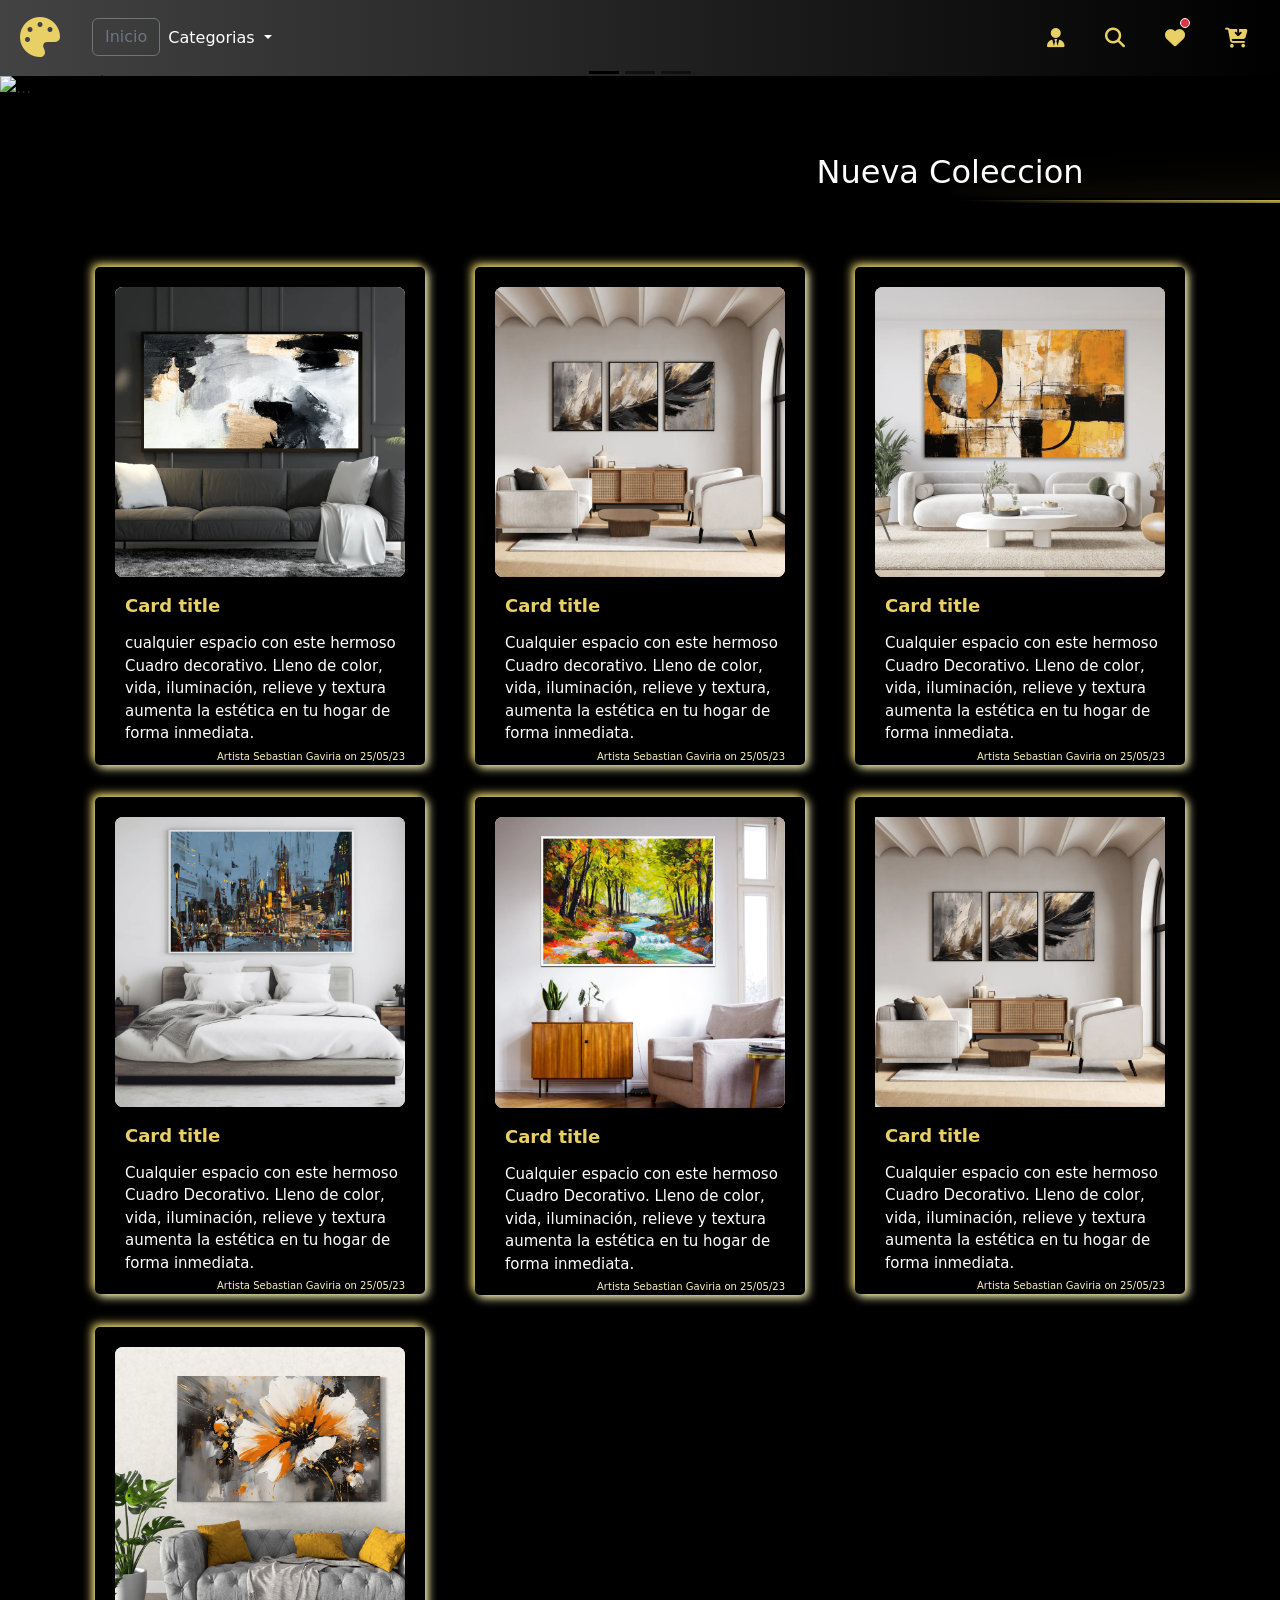
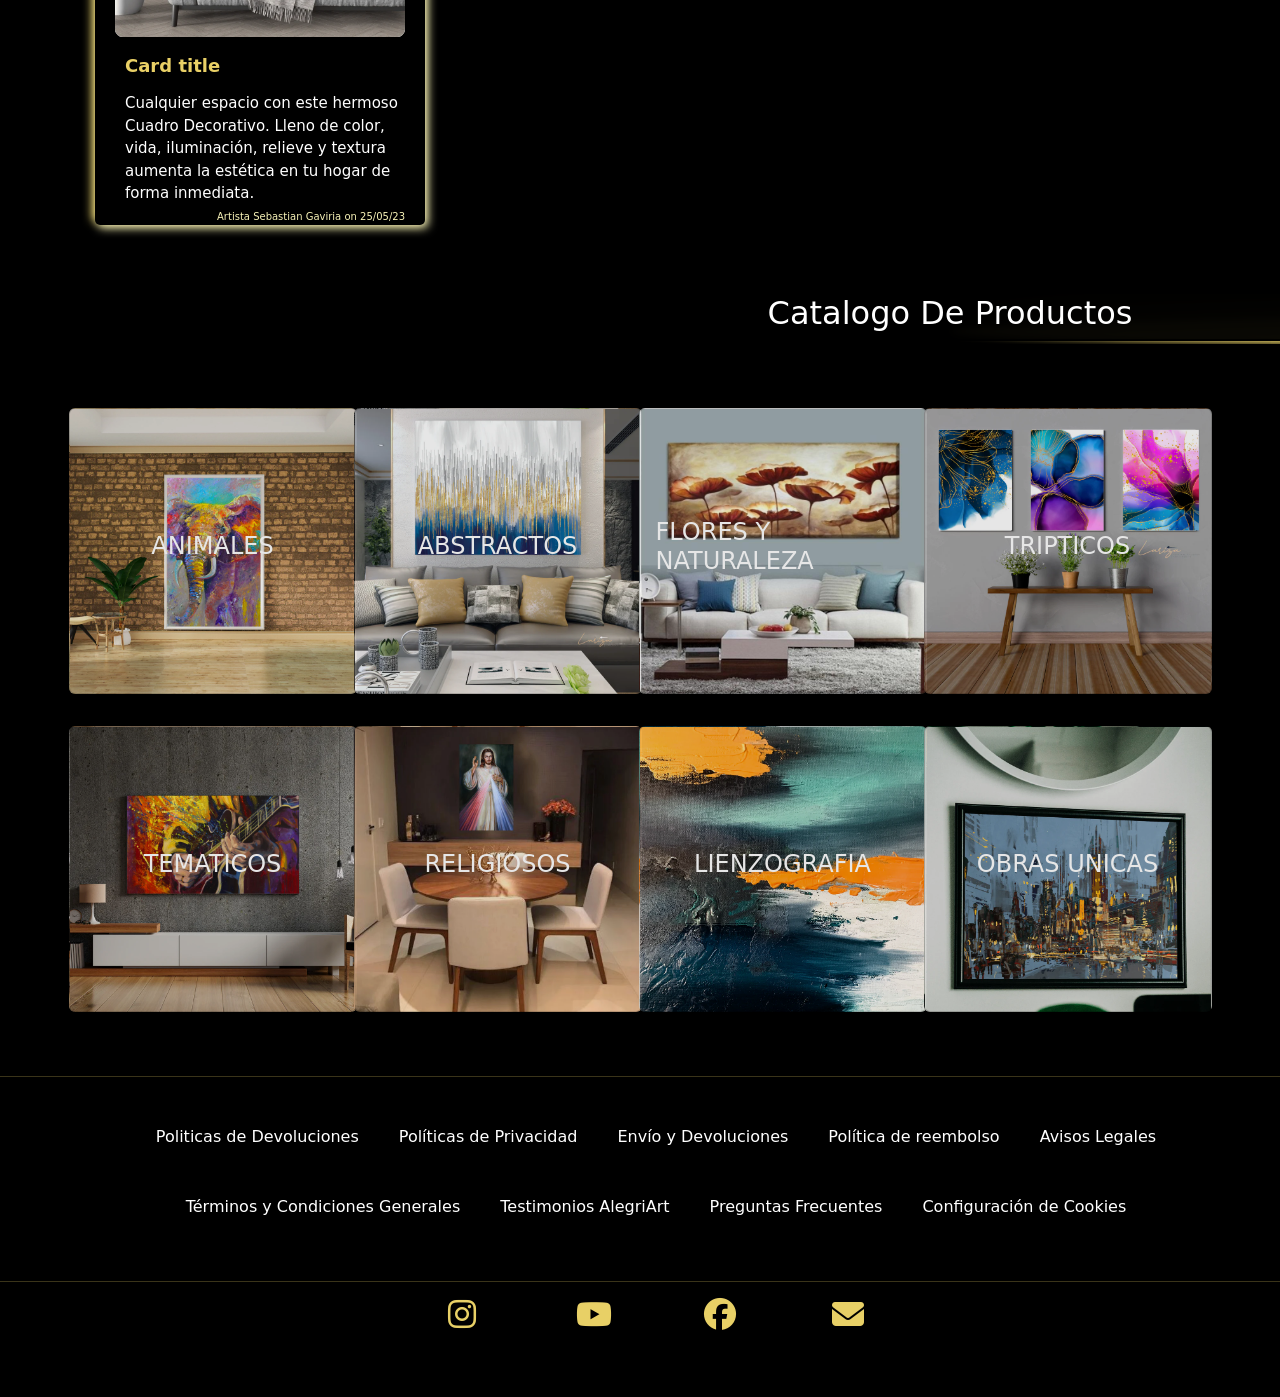
==== HTML/alegriArt.html @ b94102a3 "fix 2" ====
<!doctype html>
<html lang="en">

<head>
  <meta charset="utf-8">
  <meta name="viewport" content="width=device-width, initial-scale=1">
  <title>AlegriArt.com</title>
  <link rel="stylesheet" href="https://cdnjs.cloudflare.com/ajax/libs/font-awesome/6.4.2/css/all.min.css"
    integrity="sha512-z3gLpd7yknf1YoNbCzqRKc4qyor8gaKU1qmn+CShxbuBusANI9QpRohGBreCFkKxLhei6S9CQXFEbbKuqLg0DA=="
    crossorigin="anonymous" referrerpolicy="no-referrer" />
  <link href="https://cdn.jsdelivr.net/npm/bootstrap@5.3.2/dist/css/bootstrap.min.css" rel="stylesheet"
    integrity="sha384-T3c6CoIi6uLrA9TneNEoa7RxnatzjcDSCmG1MXxSR1GAsXEV/Dwwykc2MPK8M2HN" crossorigin="anonymous">
  <link rel="stylesheet" href="/CSS/stilo.css">

</head>

<body class="bg-black">
  <nav class="navbar navbar-expand-lg bg-color-nav">
    <div>
      <button class=" icon-style paleta align-i">
        <i class="fa-solid fa-palette"></i>
      </button>
    </div>
    <div class="container-fluid">
      <button class="navbar-toggler" type="button" data-bs-toggle="collapse" data-bs-target="#navbarSupportedContent"
        aria-controls="navbarSupportedContent" aria-expanded="false" aria-label="Toggle navigation">
        <span class="navbar-toggler-icon"></span>
      </button>
      <div class="collapse navbar-collapse" id="navbarSupportedContent">
        <ul class="navbar-nav me-auto mb-2 mb-lg-0">
          <li class="nav-item">
            <a href="#"><button type="button" class="btn btn-outline-secondary">Inicio</button></a>
          </li>
          <li class="nav-item dropdown">
            <a class="nav-link dropdown-toggle text-white btn btn-outline-secondary" href="#" role="button"
              data-bs-toggle="dropdown" aria-expanded="false">
              Categorias
            </a>
            <ul class="dropdown-menu bg-black">
              <li><a class="dropdown-item ddcolor btn btn-outline-secondary" href="#">Animales</a>
              </li>
              <li><a class="dropdown-item ddcolor btn btn-outline-secondary" href="#">Abstractos</a></li>
              <li><a class="dropdown-item ddcolor btn btn-outline-secondary" href="#">Flores y
                  Naturaleza</a></li>
              <li><a class="dropdown-item ddcolor btn btn-outline-secondary" href="#">Arte Religioso</a>
              </li>
              <li><a class="dropdown-item ddcolor btn btn-outline-secondary" href="#">Lienzografias</a>
              </li>
              <li><a class="dropdown-item ddcolor btn btn-outline-secondary" href="#">Obras Únicas</a>
              </li>
              <li>
                <hr class="dropdown-divider">
              </li>
              <li><a class="dropdown-item ddcolor" href="#">Retoques Artísticos</a></li>
            </ul>
          </li>
          <li class="nav-item d-none" id="cajaBuscador">
            <div class="input-group mb-3">
              <span class="input-group-text" id="basic-addon1">@</span>
              <input type="text" class="form-control" placeholder="Username" aria-label="Username"
                aria-describedby="basic-addon1" style="width: 700px;">
            </div>
          </li>
        </ul>

        <!--Iconos-->
        <div class="d-flex">

          <div>
            <button class="icon-style">
              <i class="fa-solid fa-user-tie"></i> <!--user-->
            </button>
          </div>
          <div>
            <button class="icon-style" type="button" id="btnLupa" data-vista="no">
              <i class="fa-solid fa-magnifying-glass"></i></i> <!--lupa-->
            </button>
          </div>
          <div>
            <button class="icon-style position-relative">
              <i class="fa-solid fa-heart"></i></i> <!--favoritos-->
              <span
                class="position-absolute top-40 start-90 translate-middle p-1 bg-danger border border-light rounded-circle">
                <span class="visually-hidden">New alerts</span>
              </span>
            </button>
          </div>
          <div>
            <button class="icon-style">
              <i class="fa-solid fa-cart-arrow-down"></i> <!--carrito de compras-->
            </button>
          </div>
        </div>

      </div>
  </nav>

  <main id="bodyDiv">

    <!-- ----------------------------------------------------------------------Slider--------------------------------------------------------------------- -->
    <div id="carouselExampleDark" class="carousel carousel-dark slide">
      <div class="carousel-indicators">
        <button type="button" data-bs-target="#carouselExampleDark" data-bs-slide-to="0" class="active"
          aria-current="true" aria-label="Slide 1"></button>
        <button type="button" data-bs-target="#carouselExampleDark" data-bs-slide-to="1" aria-label="Slide 2"></button>
        <button type="button" data-bs-target="#carouselExampleDark" data-bs-slide-to="2" aria-label="Slide 3"></button>
      </div>
      <div class="carousel-inner">
        <div class="carousel-item active" data-bs-interval="10000">
          <img
            src="https://www.singulart.com/images-sh/[base64]?signature=dc84cdaa2f43f9bc938a29d7c6d1521f1624e6a3cf82d233571a914505bac35e"
            class="d-block w-100 " alt="...">
          <div class="carousel-caption d-none d-md-block">
            <h1>AlegriArt</h1>
            <p>Colores que despirtan recuerdo!</p>
          </div>
        </div>
        <div class="carousel-item" data-bs-interval="2000">
          <img
            src="https://www.singulart.com/images-sh/[base64]?signature=d9e1ee3f8e30b4ba0ca9e0dd615850b04b954f1312726a2503d7af75fdfaf2b4"
            class="d-block w-100 " alt="...">
          <div class="carousel-caption d-none d-md-block">
            <h1>AlegriArt</h1>
            <p>Colores que despirtan recuerdo!</p>
          </div>
        </div>
        <div class="carousel-item">
          <img
            src="https://www.singulart.com/images-sh/[base64]?signature=d9f5965ca84949c3e62ac972e0ae438528b351ee14831812653b3474dc269d45"
            class="d-block w-100 " alt="...">
          <div class="carousel-caption d-none d-md-block">
            <h1>AlegriArt</h1>
            <p>Colores que despirtan recuerdo!</p>
          </div>
        </div>
      </div>
      <button class="carousel-control-prev" type="button" data-bs-target="#carouselExampleDark" data-bs-slide="prev">
        <span class="carousel-control-prev-icon" aria-hidden="true"></span>
        <span class="visually-hidden">Previous</span>
      </button>
      <button class="carousel-control-next" type="button" data-bs-target="#carouselExampleDark" data-bs-slide="next">
        <span class="carousel-control-next-icon" aria-hidden="true"></span>
        <span class="visually-hidden">Next</span>
      </button>
    </div>

    <div class="caro my-5">
      <div class="bga">
        <h2 class="text-white m-0 text-center">Nueva Coleccion</h2>
      </div>
      <div class="blob"></div>
    </div>


    <div class="container mb-5">
      <div class="row">
        <div class="d-flex justify-content-center col-md-4 my-3">
          <a class="text-decoration-none" href="#">
            <div class="grillas bg-black ">
              <div class="grillas-image rounded-3"><img class="w-100 h-100 rounded-3" src="/img/lienzo.webp" alt="">
              </div>
              <p class="grillas-title">Card title</p>
              <p class="grillas-body text-white">
                cualquier espacio con este hermoso Cuadro decorativo. Lleno de color, vida, iluminación, relieve y
                textura aumenta la estética en tu hogar de forma inmediata.
              </p>
              <p class="pieGrillas mt-1">Artista <span class="by-name">Sebastian Gaviria</span> on <span
                  class="date">25/05/23</span></p>
            </div>
          </a>
        </div>
        <div class="d-flex justify-content-center col-md-4 my-3">
          <a class="text-decoration-none" href="#">
            <div class="grillas bg-black">
              <div class="grillas-image rounded-3"><img class="w-100 h-100 rounded-3" src="/img/img1.webp" alt=""></div>
              <p class="grillas-title">Card title</p>
              <p class="grillas-body text-white ">
                Cualquier espacio con este hermoso Cuadro decorativo. Lleno de color, vida, iluminación, relieve y
                textura, aumenta la estética en tu hogar de forma inmediata.
              </p>
              <p class="pieGrillas mt-1">Artista <span class="by-name">Sebastian Gaviria</span> on <span
                  class="date">25/05/23</span></p>
            </div>
          </a>
        </div>
        <div class="d-flex justify-content-center col-md-4 my-3">
          <a class="text-decoration-none" href="#">
            <div class="grillas bg-black">
              <div class="grillas-image rounded-3"><img class="w-100 h-100 rounded-3" src="/img/obras.webp" alt="">
              </div>
              <p class="grillas-title">Card title</p>
              <p class="grillas-body text-white">
                Cualquier espacio con este hermoso Cuadro Decorativo. Lleno de color, vida, iluminación, relieve y
                textura aumenta la estética en tu hogar de forma inmediata.
              </p>
              <p class="pieGrillas mt-1">Artista <span class="by-name">Sebastian Gaviria</span> on <span
                  class="date">25/05/23</span></p>
            </div>
          </a>
        </div>
        <div class="d-flex justify-content-center col-md-4 my-3">
          <a class="text-decoration-none" href="#">
            <div class="grillas bg-black">
              <div class="grillas-image rounded-3"><img class="w-100 h-100 rounded-3" src="/img/obras1.webp" alt="">
              </div>
              <p class="grillas-title">Card title</p>
              <p class="grillas-body text-white">
                Cualquier espacio con este hermoso Cuadro Decorativo. Lleno de color, vida, iluminación, relieve y
                textura aumenta la estética en tu hogar de forma inmediata.
              </p>
              <p class="pieGrillas mt-1">Artista <span class="by-name">Sebastian Gaviria</span> on <span
                  class="date">25/05/23</span></p>
            </div>
          </a>
        </div>
        <div class="d-flex justify-content-center col-md-4 my-3">
          <a class="text-decoration-none" href="#">
            <div class="grillas bg-black">
              <div class="grillas-image rounded-3"><img class="w-100 h-100 rounded-3" src="/img/grilla1.webp" alt="">
              </div>
              <p class="grillas-title">Card title</p>
              <p class="grillas-body text-white">
                Cualquier espacio con este hermoso Cuadro Decorativo. Lleno de color, vida, iluminación, relieve y
                textura aumenta la estética en tu hogar de forma inmediata.
              </p>
              <p class="pieGrillas mt-1">Artista <span class="by-name">Sebastian Gaviria</span> on <span
                  class="date">25/05/23</span></p>
            </div>
          </a>
        </div>
        <div class="d-flex justify-content-center col-md-4 my-3">
          <a class="text-decoration-none" href="#">
            <div class="grillas bg-black">
              <div class="grillas-image"><img class="w-100 h-100 rounded-3" src="/img/img1.webp" alt=""></div>
              <p class="grillas-title">Card title</p>
              <p class="grillas-body text-white">
                Cualquier espacio con este hermoso Cuadro Decorativo. Lleno de color, vida, iluminación, relieve y
                textura aumenta la estética en tu hogar de forma inmediata.
              </p>
              <p class="pieGrillas mt-1">Artista <span class="by-name">Sebastian Gaviria</span> on <span
                  class="date">25/05/23</span></p>
            </div>
          </a>
        </div>
        <div class="d-flex justify-content-center col-md-4 my-3">
          <a class="text-decoration-none" href="">
            <div class="grillas bg-black">
              <div class="grillas-image rounded-3"><img class="w-100 h-100 rounded-3" src="/img/grilla2.webp" alt="">
              </div>
              <p class="grillas-title">Card title</p>
              <p class="grillas-body text-white">
                Cualquier espacio con este hermoso Cuadro Decorativo. Lleno de color, vida, iluminación, relieve y
                textura aumenta la estética en tu hogar de forma inmediata.
              </p>
              <p class="pieGrillas mt-1">Artista <span class="by-name">Sebastian Gaviria</span> on <span
                  class="date">25/05/23</span></p>
            </div>
          </a>
        </div>
      </div>
    </div>

    <div class="caro my-5">
      <div class="bga">
        <h2 class="text-white m-0 text-center">Catalogo De Productos</h2>
      </div>
      <div class="blob"></div>
    </div>


    <section class="container my-5">
      <div class="row">
        <div class="d-flex justify-content-center col-md-3 my-3">
          <a class=" text-decoration-none" href="https://google.com">
            <div class="card secciones animales bg-black" style="width: 18rem;">
              <div class="card-body W-100 d-flex justify-content-center align-items-center">
                <H6 class="text-white fw-light fs-4">ANIMALES</H6>
              </div>
            </div>
          </a>
        </div>

        <div class="d-flex justify-content-center col-md-3 my-3">
          <a class=" text-decoration-none" href="https://google.com">
            <div class="card secciones abstractos bg-black" style="width: 18rem;">
              <div class="card-body W-100 d-flex justify-content-center align-items-center">
                <H6 class="text-white fw-light fs-4">ABSTRACTOS</H6>
              </div>
            </div>
          </a>
        </div>

        <div class="d-flex justify-content-center col-md-3 my-3">
          <a class=" text-decoration-none" href="https://google.com">
            <div class="card secciones flores bg-black" style="width: 18rem;">
              <div class="card-body W-100 d-flex justify-content-center align-items-center">
                <H6 class="text-white fw-light fs-4">FLORES Y NATURALEZA</H6>
              </div>
            </div>
          </a>
        </div>

        <div class="d-flex justify-content-center col-md-3 my-3">
          <a class=" text-decoration-none" href="https://google.com">
            <div class="card secciones tripticos bg-black" style="width: 18rem;">
              <div class="card-body W-100 d-flex justify-content-center align-items-center">
                <H6 class="text-white fw-light fs-4">TRIPTICOS</H6>
              </div>
            </div>
          </a>
        </div>

        <div class="d-flex justify-content-center col-md-3 my-3">
          <a class=" text-decoration-none" href="https://google.com">
            <div class="card secciones tematicos bg-black" style="width: 18rem;">
              <div class="card-body W-100 d-flex justify-content-center align-items-center">
                <H6 class="text-white fw-light fs-4">TEMATICOS</H6>
              </div>
            </div>
          </a>
        </div>

        <div class="d-flex justify-content-center col-md-3 my-3">
          <a class=" text-decoration-none" href="https://google.com">
            <div class="card secciones religiosos bg-black" style="width: 18rem;">
              <div class="card-body W-100 d-flex justify-content-center align-items-center">
                <H6 class="text-white fw-light fs-4">RELIGIOSOS</H6>
              </div>
            </div>
          </a>
        </div>

        <div class="d-flex justify-content-center col-md-3 my-3">
          <a class=" text-decoration-none" href="https://google.com">
            <div class="card secciones lienzo bg-black" style="width: 18rem;">
              <div class="card-body W-100 d-flex justify-content-center align-items-center">
                <H6 class="text-white fw-light fs-4">LIENZOGRAFIA</H6>
              </div>
            </div>
          </a>
        </div>

        <div class="d-flex justify-content-center col-md-3 my-3">
          <a class=" text-decoration-none" href="https://google.com">
            <div class="card secciones obras bg-black" style="width: 18rem;">
              <div class="card-body W-100 d-flex justify-content-center align-items-center">
                <H6 class="text-white fw-light fs-4">OBRAS UNICAS </H6>
              </div>
            </div>
          </a>
        </div>

      </div>
    </section>

    <footer>

      <hr class="linea-separacion">

      <div class="container mt-5">

        <ul class="d-flex justify-content-center align-items-center flex-wrap Politicasp">

          <li class="FooterList"><a href="#" class="text-white text-decoration-none">Politicas de Devoluciones</a></li>
          <li class="FooterList"><a href="#" class="text-white text-decoration-none">Políticas de Privacidad</a></li>
          <li class="FooterList"><a href="#" class="text-white text-decoration-none">Envío y Devoluciones</a></li>
          <li class="FooterList"><a href="#" class="text-white text-decoration-none">Política de reembolso</a></li>
          <li class="FooterList"><a href="#" class="text-white text-decoration-none">Avisos Legales</a></li>
          <li class="FooterList"><a href="#" class="text-white text-decoration-none">Términos y Condiciones
              Generales</a></li>
          <li class="FooterList"><a href="#" class="text-white text-decoration-none">Testimonios AlegriArt</a></li>
          <li class="FooterList"><a href="#" class="text-white text-decoration-none">Preguntas Frecuentes</a></li>
          <li class="FooterList"><a href="#" class="text-white text-decoration-none">Configuración de Cookies</a></li>

        </ul>

      </div>


      <hr class="linea-separacion">


      <div class="container d-flex justify-content-center mb-5 mt-2">

        <ul class="row">

          <div class="col-3 px-5">
            <li class="FooterList "><a href="https://instagram.com/alegri.art?igshid=NGVhN2U2NjQ0Yg=="><i
                  class="fa-brands fa-instagram fs-2" style="color: #e8d066;"></i></a></i>
          </div>

          <div class="col-3 px-5">
            <li class="FooterList "><a href="#"><i class="fa-brands fa-youtube fs-2"
                  style="color: #e8d066;"></i></i></a></li>
          </div>

          <div class="col-3 px-5">
            <li class="FooterList "><a href="#"><i class="fa-brands fa-facebook fs-2"
                  style="color: #e8d066;"></i></i></a></li>
          </div>

          <div class="col-3 px-5">
            <li class="FooterList "><a href="#"><i class="fa-solid fa-envelope fs-2"
                  style="color: #e8d066;"></i></i></a></li>
          </div>

      </div>

      </div>

    </footer>





  </main>

  <script src="../js/code.js"></script>
  <script src="https://cdn.jsdelivr.net/npm/bootstrap@5.3.2/dist/js/bootstrap.bundle.min.js"
    integrity="sha384-C6RzsynM9kWDrMNeT87bh95OGNyZPhcTNXj1NW7RuBCsyN/o0jlpcV8Qyq46cDfL"
    crossorigin="anonymous"></script>

</body>

</html>
---- CSS/stilo.css ----
/* .-------root----------- */
:root {
    --color-blanco: #fff;
    --color-dorado: #e8d066;
    --doradogeneral: #e8d066;
}


* {
    margin: 0;
    padding: 0;
}

.icon-style {
    background-color: transparent;
    border: none;
    color: var(--color-dorado);
    font-size: 20px;
    white-space: nowrap;
    padding: 0 20px;
}

.paleta {
    font-size: 40px;
}

hr {
    background-color: #fff;
}

.ddcolor {
    color: var(--color-dorado);
}

.logo1 {
    font-size: 40px;
}


.bg-color-nav {
    background: #000000;
    /* fallback for old browsers */
    background: -webkit-linear-gradient(to right, #434343, #000000);
    /* Chrome 10-25, Safari 5.1-6 */
    background: linear-gradient(to right, #434343, #000000);
    /* W3C, IE 10+/ Edge, Firefox 16+, Chrome 26+, Opera 12+, Safari 7+ */

}





/* ------ENCABEZADO----------- */
.secciones {
    background-image: url(/img/Animales.webp);
    margin: 0;
    padding: 0;
    background-size: cover;
    height: 286px;
    opacity: 0.9;

}

/* ------------navbar------------------ */






/* -------slider1-------- */
.Slider1 {
  width: 1903px;
  height: 605px;


}


/* ------segunda grilla----------- */
.secciones {
  margin: 0;
  padding: 0;
  background-size: cover;
  height: 286px;
  opacity: 0.9;
}
.tematicos {
background-image: url(/img/Tematicos.webp);
}
.religiosos {
  background-image: url(/img/Religiosos.webp);
}
.flores {
  background-image: url(/img/flores.jpg);
}
.abstractos {
  background-image: url(/img/abstractos.webp);
}
.animales {
  background-image: url(/img/Animales.webp);
}
.tripticos {
  background-image: url(/img/tripticos.webp);
}
.lienzo {
  background-image: url(/img/lienzo1.webp);
}
.obras {
  background-image: url(/img/obras2.webp);
}




.secciones:hover {
    translate: 10px -10px;
    transform: scale(1.1);
    opacity: 1.2;

}


/* -------------Cuadros de la grilla -----------*/

.grillas {
    padding: 20px;
    width: 330px;
    min-height: 370px;
    border-radius: 5px;
    background: #e8e8e8;
    box-shadow: 3px 3px 10px #F8F3B8,
        -3px -3px 10px #e8d066;
    transition: 0.4s;
}

.grillas:hover {
    translate: 0 -10px;
}

.grillas-title {
    font-size: 18px;
    font-weight: 600;
    color: #E9D066;
    margin: 15px 0 0 10px;
}

.grillas-image {
    min-height: 170px;
    background-color: #c9c9c9;
    border-radius: 1px;
    box-shadow: inset 1px 1px 1px #c3c3c3,
        inset -1px -1px 1px #cfcfcf;
}

.grillas-body {
    margin: 13px 0 0 10px;
    font-size: 15px;

}

.pieGrillas {
    float: right;
    margin: 28px 0 0 18px;
    font-size: 10px;
    color: #F8F3B8;
}

.by-name {
    font-weight: 700grillas
}

/* ------------boton animado------- */
/* === removing default button style ===*/
.button {
    margin: 0;
    height: auto;
    background: transparent;
    padding: 0;
    border: none;
    cursor: pointe;
}

/* ------SECCION--------- */
.x {
    height: 200px;
    width: auto;
}


/* ------FOOTER------- */

footer {
    background-color: black;
}

.FooterList {
    list-style: none;
}

.FooterList:hover {
    transform: scale(1.2);

}

.linea-separacion {
    color: var(--doradogeneral)
}

.Politicasp li a {
    white-space: nowrap;
    padding: 0 20px;
}

.Politicasp li {
    height: 70px;

}



/* ------------------- */

.caro {
  position: relative;
  width: 1900px;
  height: 55px;
  border-radius: 14px;
  z-index: 1111;
  overflow: hidden;
  display: flex;
  flex-direction: column;
  align-items: center;
  /* justify-content: center; */
}

.bga {
    position: absolute;
    top: 5px;
    left: 5px;
    width: 1890px;
    height: 45px;
    z-index: 2;
    background: rgba(0, 0, 0, 0.95);
    backdrop-filter: blur(24px);
    border-radius: 7px;
    overflow: hidden;
    outline: 2px solid rgb(0, 0, 0);
}

.blob {
    position: absolute;
    z-index: 0.5;
    top: 50%;
    left: 50%;
    width: 1500px;
    height: 30px;
    border-radius: 50%;
    background-color: var(--doradogeneral);
    filter: blur(3px);
    animation: blob-bounce 4s infinite ease;
}

@keyframes blob-bounce {
    0% {
        transform: translate(-100%, -100%) translate3d(0, 0, 0);
    }

    25% {
        transform: translate(-100%, -100%) translate3d(100%, 0, 0);
    }

    50% {
        transform: translate(-100%, -100%) translate3d(100%, 100%, 0);
    }

    75% {
        transform: translate(-100%, -100%) translate3d(0, 100%, 0);
    }

    100% {
        transform: translate(-100%, -100%) translate3d(0, 0, 0);
    }
}
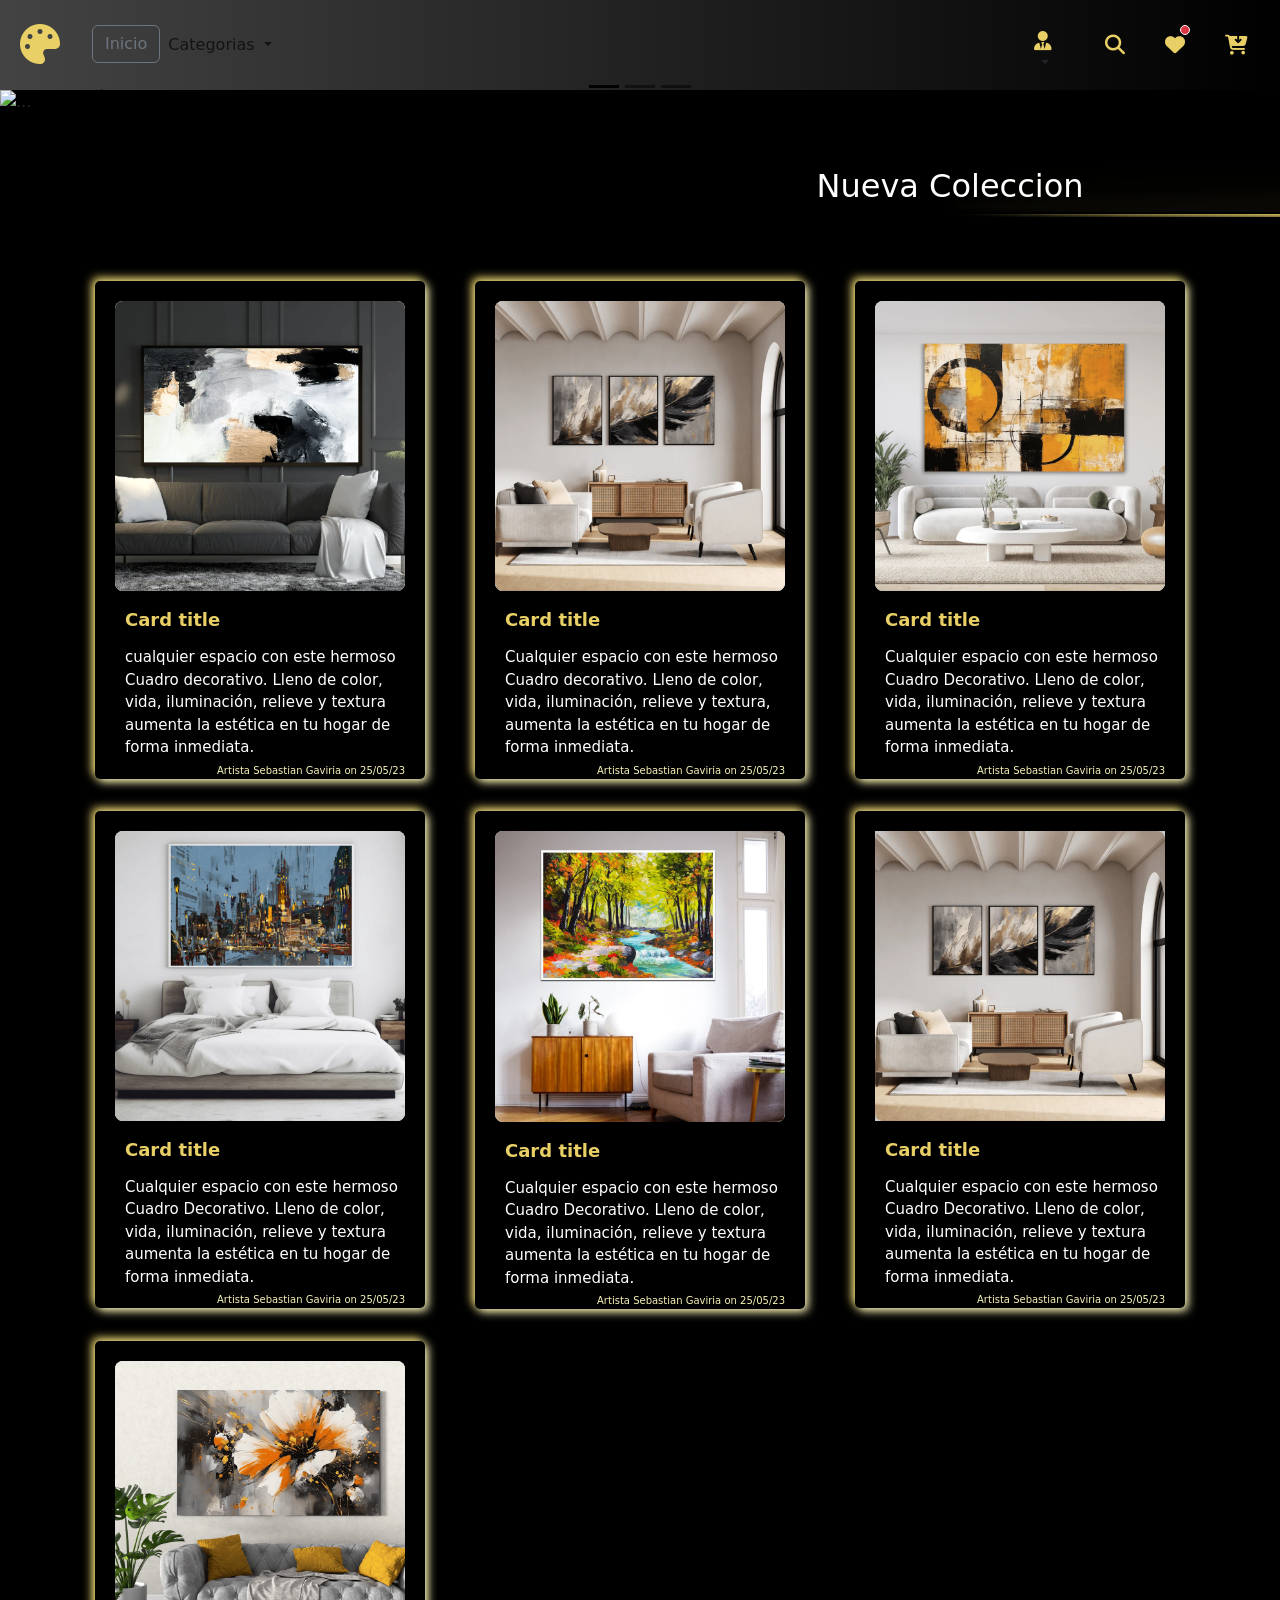
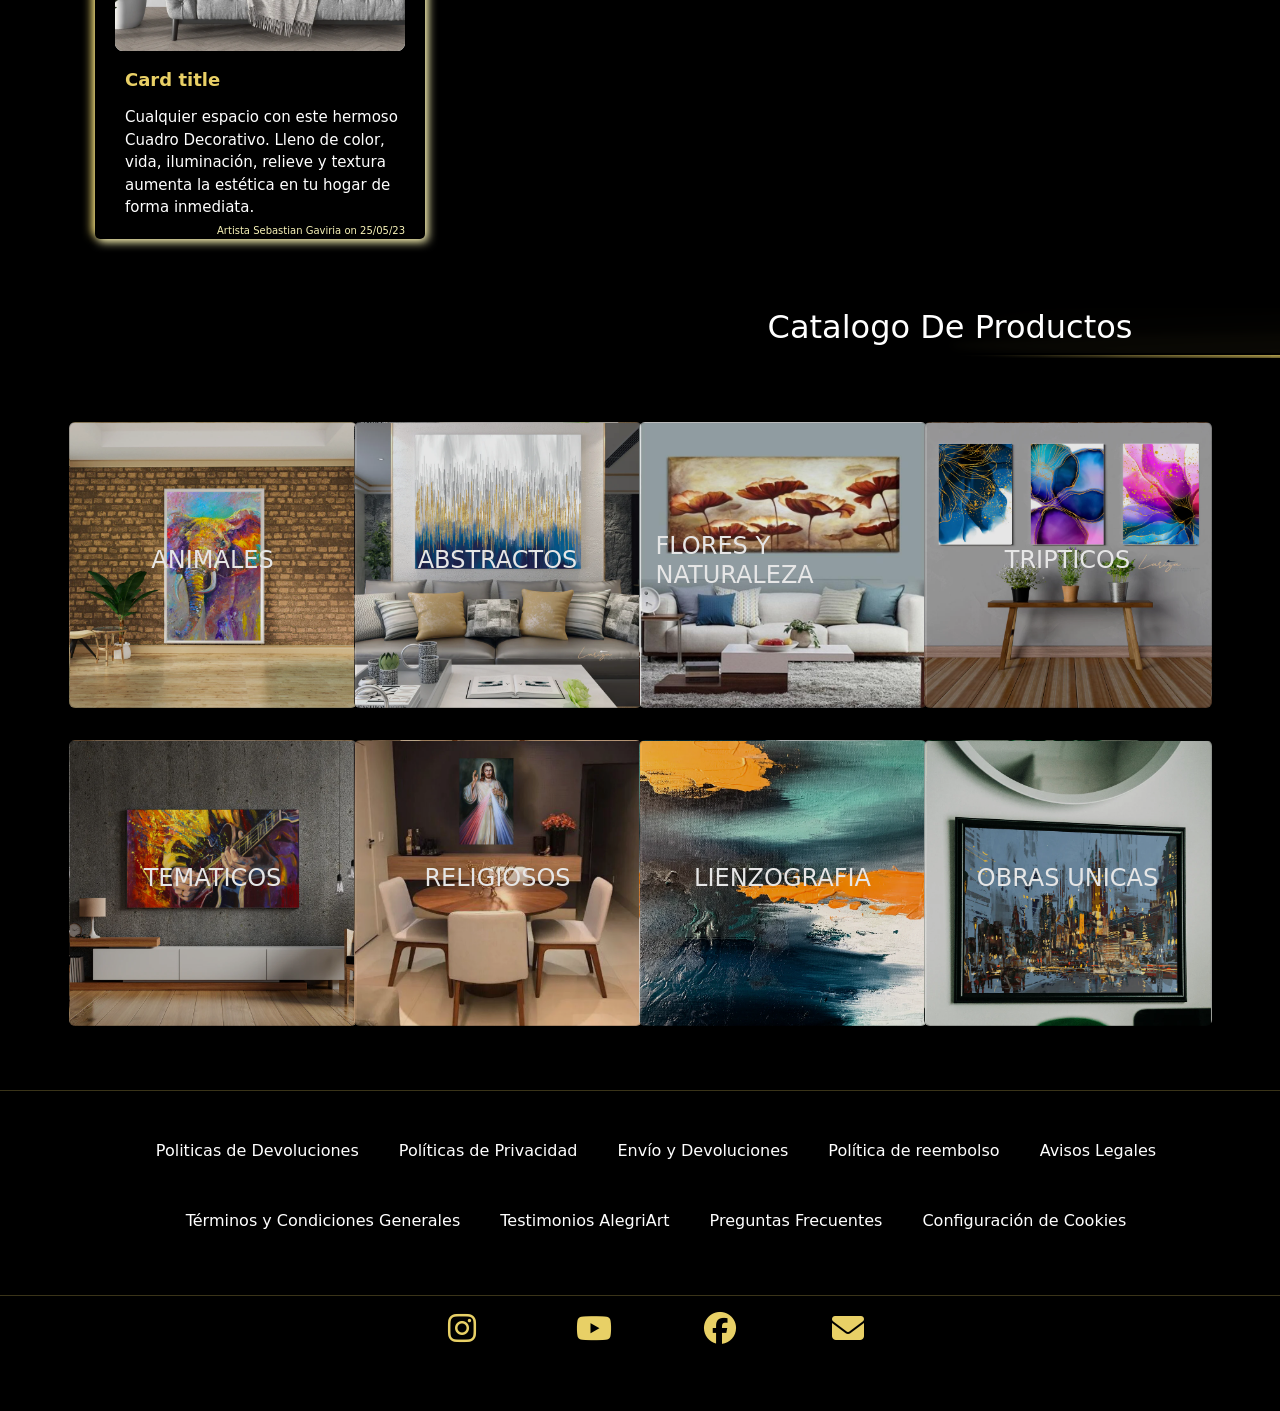
==== commit 77861bda: "Se Unieron Todas Las Ramas" ====
--- a/HTML/alegriArt.html
+++ b/HTML/alegriArt.html
@@ -10,11 +10,13 @@
     crossorigin="anonymous" referrerpolicy="no-referrer" />
   <link href="https://cdn.jsdelivr.net/npm/bootstrap@5.3.2/dist/css/bootstrap.min.css" rel="stylesheet"
     integrity="sha384-T3c6CoIi6uLrA9TneNEoa7RxnatzjcDSCmG1MXxSR1GAsXEV/Dwwykc2MPK8M2HN" crossorigin="anonymous">
-  <link rel="stylesheet" href="/CSS/stilo.css">
+  <link rel="stylesheet" href="../CSS/stilo.css">
 
 </head>
 
 <body class="bg-black">
+  <!-- Barra de navegacion-->
+
   <nav class="navbar navbar-expand-lg bg-color-nav">
     <div>
       <button class=" icon-style paleta align-i">
@@ -31,12 +33,12 @@
           <li class="nav-item">
             <a href="#"><button type="button" class="btn btn-outline-secondary">Inicio</button></a>
           </li>
-          <li class="nav-item dropdown">
-            <a class="nav-link dropdown-toggle text-white btn btn-outline-secondary" href="#" role="button"
-              data-bs-toggle="dropdown" aria-expanded="false">
+          <li class="nav-item dropdown btn-outline-secondary">
+            <a class="nav-link dropdown-toggle btn color-texto-nav" href="#" role="button" data-bs-toggle="dropdown"
+              aria-expanded="false">
               Categorias
             </a>
-            <ul class="dropdown-menu bg-black">
+            <ul class="dropdown-menu bg-col bg-color-nav">
               <li><a class="dropdown-item ddcolor btn btn-outline-secondary" href="#">Animales</a>
               </li>
               <li><a class="dropdown-item ddcolor btn btn-outline-secondary" href="#">Abstractos</a></li>
@@ -56,43 +58,59 @@
           </li>
           <li class="nav-item d-none" id="cajaBuscador">
             <div class="input-group mb-3">
-              <span class="input-group-text" id="basic-addon1">@</span>
+              <span class="input-group-text" id="basic-addon1"><i class="fa-solid fa-magnifying-glass"></i></span>
               <input type="text" class="form-control" placeholder="Username" aria-label="Username"
                 aria-describedby="basic-addon1" style="width: 700px;">
+            <!--buscador interno-->
+            <div class="input-group mb-0">
+              <span class="input-group-text radio-caja bg-var pbi" id="basic-addon1">
+                <i class="fa-solid fa-magnifying-glass text-center" id="nav-color-item"></i></i>
+                <!-- icono lupa interna-->
+              </span>
+              <input type="text" class="form-control border border-warning-subtle" placeholder="busca en nuestra tienda"
+                aria-label="Username" aria-describedby="basic-addon1" style="width: 500px;">
             </div>
           </li>
         </ul>
 
-        <!--Iconos-->
+        <!--Iconos barra-->
         <div class="d-flex">
 
-          <div>
-            <button class="icon-style">
-              <i class="fa-solid fa-user-tie"></i> <!--user-->
-            </button>
-          </div>
-          <div>
-            <button class="icon-style" type="button" id="btnLupa" data-vista="no">
-              <i class="fa-solid fa-magnifying-glass"></i></i> <!--lupa-->
-            </button>
-          </div>
-          <div>
-            <button class="icon-style position-relative">
-              <i class="fa-solid fa-heart"></i></i> <!--favoritos-->
-              <span
-                class="position-absolute top-40 start-90 translate-middle p-1 bg-danger border border-light rounded-circle">
-                <span class="visually-hidden">New alerts</span>
-              </span>
-            </button>
-          </div>
-          <div>
-            <button class="icon-style">
-              <i class="fa-solid fa-cart-arrow-down"></i> <!--carrito de compras-->
-            </button>
-          </div>
-        </div>
-
-      </div>
+          <div class="offcanvas offcanvas-start" tabindex="-1" id="offcanvasExample"
+            aria-labelledby="offcanvasExampleLabel">
+            <div class="dropdown mt-3">
+              <button class="btn dropdown-toggle" type="button" data-bs-toggle="dropdown">
+                <i class="fa-solid fa-user-tie dropdown-item-text modal-dialog modal-dialog-centered icon-style"></i>
+                <!--icono usuario-->
+              </button>
+              <ul class="dropdown-menu bg-black ddcolor bg-color-nav ">
+                <li><a class="dropdown-item ddcolor" href="#">Usuario</a></li>
+                <li><a class="dropdown-item ddcolor" href="#">Administrador</a></li>
+            </div>
+          </div>
+        </div>
+        <div>
+          <button class="icon-style" type="button" id="btnLupa" data-vista="no">
+            <i class="fa-solid fa-magnifying-glass"></i></i> <!--lupa-->
+          </button>
+        </div>
+        <div>
+          <button class="icon-style position-relative">
+            <i class="fa-solid fa-heart"></i></i> <!--favoritos-->
+            <span
+              class="position-absolute top-40 start-90 translate-middle p-1 bg-danger border border-light rounded-circle">
+              <span class="visually-hidden">New alerts</span>
+            </span>
+          </button>
+        </div>
+        <div>
+          <button class="icon-style">
+            <i class="fa-solid fa-cart-arrow-down"></i> <!--carrito de compras-->
+          </button>
+        </div>
+      </div>
+
+    </div>
   </nav>
 
   <main id="bodyDiv">
--- a/CSS/stilo.css
+++ b/CSS/stilo.css
@@ -1,15 +1,56 @@
+
+:root {
+    --doradogeneral: #e8d066
+}
+
+footer {
+    background-color: black;
+}
+
+.FooterList{
+    list-style: none;
+}
+
+.linea-separacion{
+    color: var(--doradogeneral)
+}
+
+.Politicasp li a{
+    white-space: nowrap;
+    padding: 0 20px;
+}
+
+.Politicasp li{
+    height: 70px;
+    
+}
+
+
+
+
 /* .-------root----------- */
+/* .-------ROOT----------- */
 :root {
-    --color-blanco: #fff;
-    --color-dorado: #e8d066;
-    --doradogeneral: #e8d066;
-}
-
-
-* {
-    margin: 0;
-    padding: 0;
-}
+  --color-gris: #6C757D;
+  --color-dorado: #e8d066;
+  --doradogeneral: #e8d066;
+}
+
+
+
+
+/* ------ENCABEZADO----------- */
+.secciones {
+  background-image: url(/img/Animales.webp);
+  margin: 0;
+  padding: 0;
+  background-size: cover;
+  height: 286px;
+  opacity: 0.9;
+
+}
+
+/* ------------navbar------------------ */
 
 .icon-style {
     background-color: transparent;
@@ -18,58 +59,71 @@
     font-size: 20px;
     white-space: nowrap;
     padding: 0 20px;
-}
-
-.paleta {
+  }
+  
+  .paleta {
     font-size: 40px;
-}
-
-hr {
+  }
+  
+  hr {
     background-color: #fff;
-}
-
-.ddcolor {
-    color: var(--color-dorado);
-}
-
-.logo1 {
+  }
+  
+  .ddcolor {
+    color: var(--doradogeneral);
+  }
+  
+  .logo1 {
     font-size: 40px;
-}
-
-
-.bg-color-nav {
+  }
+  
+  
+  .bg-color-nav {
     background: #000000;
     /* fallback for old browsers */
     background: -webkit-linear-gradient(to right, #434343, #000000);
     /* Chrome 10-25, Safari 5.1-6 */
     background: linear-gradient(to right, #434343, #000000);
     /* W3C, IE 10+/ Edge, Firefox 16+, Chrome 26+, Opera 12+, Safari 7+ */
-
-}
-
-
-
-
-
-/* ------ENCABEZADO----------- */
-.secciones {
-    background-image: url(/img/Animales.webp);
-    margin: 0;
-    padding: 0;
-    background-size: cover;
-    height: 286px;
-    opacity: 0.9;
-
-}
-
-/* ------------navbar------------------ */
-
-
-
-
-
-
-/* -------slider1-------- */
+  
+  }
+  
+  #nav-color-item {
+    color: #000000;
+  }
+
+
+
+#nav-color-item {
+  color: #000000;
+}
+
+
+  /* -------NAV-BAR INTERNA-------- */
+
+.radio-caja {
+    border-radius: 40px;
+  }
+  
+  .bg-var {
+    background-color: var(--color-dorado)
+  }
+  
+  .pbi {
+    padding-left: 50px;
+  }
+
+.bg-var {
+  background-color: var(--color-dorado)
+}
+
+.pbi {
+  padding-left: 50px;
+}
+
+/*---------------------------------------------------------------------------------------------------------------*/
+
+/* -------SLIDER1-------- */
 .Slider1 {
   width: 1903px;
   height: 605px;
@@ -78,7 +132,7 @@
 }
 
 
-/* ------segunda grilla----------- */
+/* ------SEGUNDA GRILLA----------- */
 .secciones {
   margin: 0;
   padding: 0;
@@ -86,27 +140,35 @@
   height: 286px;
   opacity: 0.9;
 }
+
 .tematicos {
-background-image: url(/img/Tematicos.webp);
-}
+  background-image: url(/img/Tematicos.webp);
+}
+
 .religiosos {
   background-image: url(/img/Religiosos.webp);
 }
+
 .flores {
   background-image: url(/img/flores.jpg);
 }
+
 .abstractos {
   background-image: url(/img/abstractos.webp);
 }
+
 .animales {
   background-image: url(/img/Animales.webp);
 }
+
 .tripticos {
   background-image: url(/img/tripticos.webp);
 }
+
 .lienzo {
   background-image: url(/img/lienzo1.webp);
 }
+
 .obras {
   background-image: url(/img/obras2.webp);
 }
@@ -115,106 +177,110 @@
 
 
 .secciones:hover {
-    translate: 10px -10px;
-    transform: scale(1.1);
-    opacity: 1.2;
-
-}
+  translate: 10px -10px;
+  transform: scale(1.1);
+  opacity: 1.2;
+
+}
+
 
 
 /* -------------Cuadros de la grilla -----------*/
 
 .grillas {
-    padding: 20px;
-    width: 330px;
-    min-height: 370px;
-    border-radius: 5px;
-    background: #e8e8e8;
-    box-shadow: 3px 3px 10px #F8F3B8,
-        -3px -3px 10px #e8d066;
-    transition: 0.4s;
+  padding: 20px;
+  width: 330px;
+  min-height: 370px;
+  border-radius: 5px;
+  background: #e8e8e8;
+  box-shadow: 3px 3px 10px #F8F3B8,
+    -3px -3px 10px #e8d066;
+  transition: 0.4s;
 }
 
 .grillas:hover {
-    translate: 0 -10px;
+  translate: 0 -10px;
 }
 
 .grillas-title {
-    font-size: 18px;
-    font-weight: 600;
-    color: #E9D066;
-    margin: 15px 0 0 10px;
+  font-size: 18px;
+  font-weight: 600;
+  color: #E9D066;
+  margin: 15px 0 0 10px;
 }
 
 .grillas-image {
-    min-height: 170px;
-    background-color: #c9c9c9;
-    border-radius: 1px;
-    box-shadow: inset 1px 1px 1px #c3c3c3,
-        inset -1px -1px 1px #cfcfcf;
+  min-height: 170px;
+  background-color: #c9c9c9;
+  border-radius: 1px;
+  box-shadow: inset 1px 1px 1px #c3c3c3,
+    inset -1px -1px 1px #cfcfcf;
 }
 
 .grillas-body {
-    margin: 13px 0 0 10px;
-    font-size: 15px;
+  margin: 13px 0 0 10px;
+  font-size: 15px;
 
 }
 
 .pieGrillas {
-    float: right;
-    margin: 28px 0 0 18px;
-    font-size: 10px;
-    color: #F8F3B8;
+  float: right;
+  margin: 28px 0 0 18px;
+  font-size: 10px;
+  color: #F8F3B8;
 }
 
 .by-name {
-    font-weight: 700grillas
+  font-weight: 700grillas
 }
 
 /* ------------boton animado------- */
 /* === removing default button style ===*/
 .button {
-    margin: 0;
-    height: auto;
-    background: transparent;
-    padding: 0;
-    border: none;
-    cursor: pointe;
-}
+  margin: 0;
+  height: auto;
+  background: transparent;
+  padding: 0;
+  border: none;
+  cursor: pointe;
+}
+
+
+
 
 /* ------SECCION--------- */
 .x {
-    height: 200px;
-    width: auto;
+  height: 200px;
+  width: auto;
 }
 
 
 /* ------FOOTER------- */
 
 footer {
-    background-color: black;
+  background-color: black;
 }
 
 .FooterList {
-    list-style: none;
+  list-style: none;
 }
 
 .FooterList:hover {
-    transform: scale(1.2);
+  transform: scale(1.2);
 
 }
 
 .linea-separacion {
-    color: var(--doradogeneral)
+  color: var(--doradogeneral)
 }
 
 .Politicasp li a {
-    white-space: nowrap;
-    padding: 0 20px;
+  white-space: nowrap;
+  padding: 0 20px;
 }
 
 .Politicasp li {
-    height: 70px;
+  height: 70px;
 
 }
 
@@ -232,52 +298,52 @@
   display: flex;
   flex-direction: column;
   align-items: center;
-  /* justify-content: center; */
+  justify-content: center;
 }
 
 .bga {
-    position: absolute;
-    top: 5px;
-    left: 5px;
-    width: 1890px;
-    height: 45px;
-    z-index: 2;
-    background: rgba(0, 0, 0, 0.95);
-    backdrop-filter: blur(24px);
-    border-radius: 7px;
-    overflow: hidden;
-    outline: 2px solid rgb(0, 0, 0);
+  position: absolute;
+  top: 5px;
+  left: 5px;
+  width: 1890px;
+  height: 45px;
+  z-index: 2;
+  background: rgba(0, 0, 0, 0.95);
+  backdrop-filter: blur(24px);
+  border-radius: 7px;
+  overflow: hidden;
+  outline: 2px solid rgb(0, 0, 0);
 }
 
 .blob {
-    position: absolute;
-    z-index: 0.5;
-    top: 50%;
-    left: 50%;
-    width: 1500px;
-    height: 30px;
-    border-radius: 50%;
-    background-color: var(--doradogeneral);
-    filter: blur(3px);
-    animation: blob-bounce 4s infinite ease;
+  position: absolute;
+  z-index: 0.5;
+  top: 50%;
+  left: 50%;
+  width: 1500px;
+  height: 30px;
+  border-radius: 50%;
+  background-color: var(--doradogeneral);
+  filter: blur(3px);
+  animation: blob-bounce 4s infinite ease;
 }
 
 @keyframes blob-bounce {
-    0% {
-        transform: translate(-100%, -100%) translate3d(0, 0, 0);
-    }
-
-    25% {
-        transform: translate(-100%, -100%) translate3d(100%, 0, 0);
-    }
-
-    50% {
-        transform: translate(-100%, -100%) translate3d(100%, 100%, 0);
-    }
-
-    75% {
-        transform: translate(-100%, -100%) translate3d(0, 100%, 0);
-    }
+  0% {
+    transform: translate(-100%, -100%) translate3d(0, 0, 0);
+  }
+
+  25% {
+    transform: translate(-100%, -100%) translate3d(100%, 0, 0);
+  }
+
+  50% {
+    transform: translate(-100%, -100%) translate3d(100%, 100%, 0);
+  }
+
+  75% {
+    transform: translate(-100%, -100%) translate3d(0, 100%, 0);
+  }
 
     100% {
         transform: translate(-100%, -100%) translate3d(0, 0, 0);
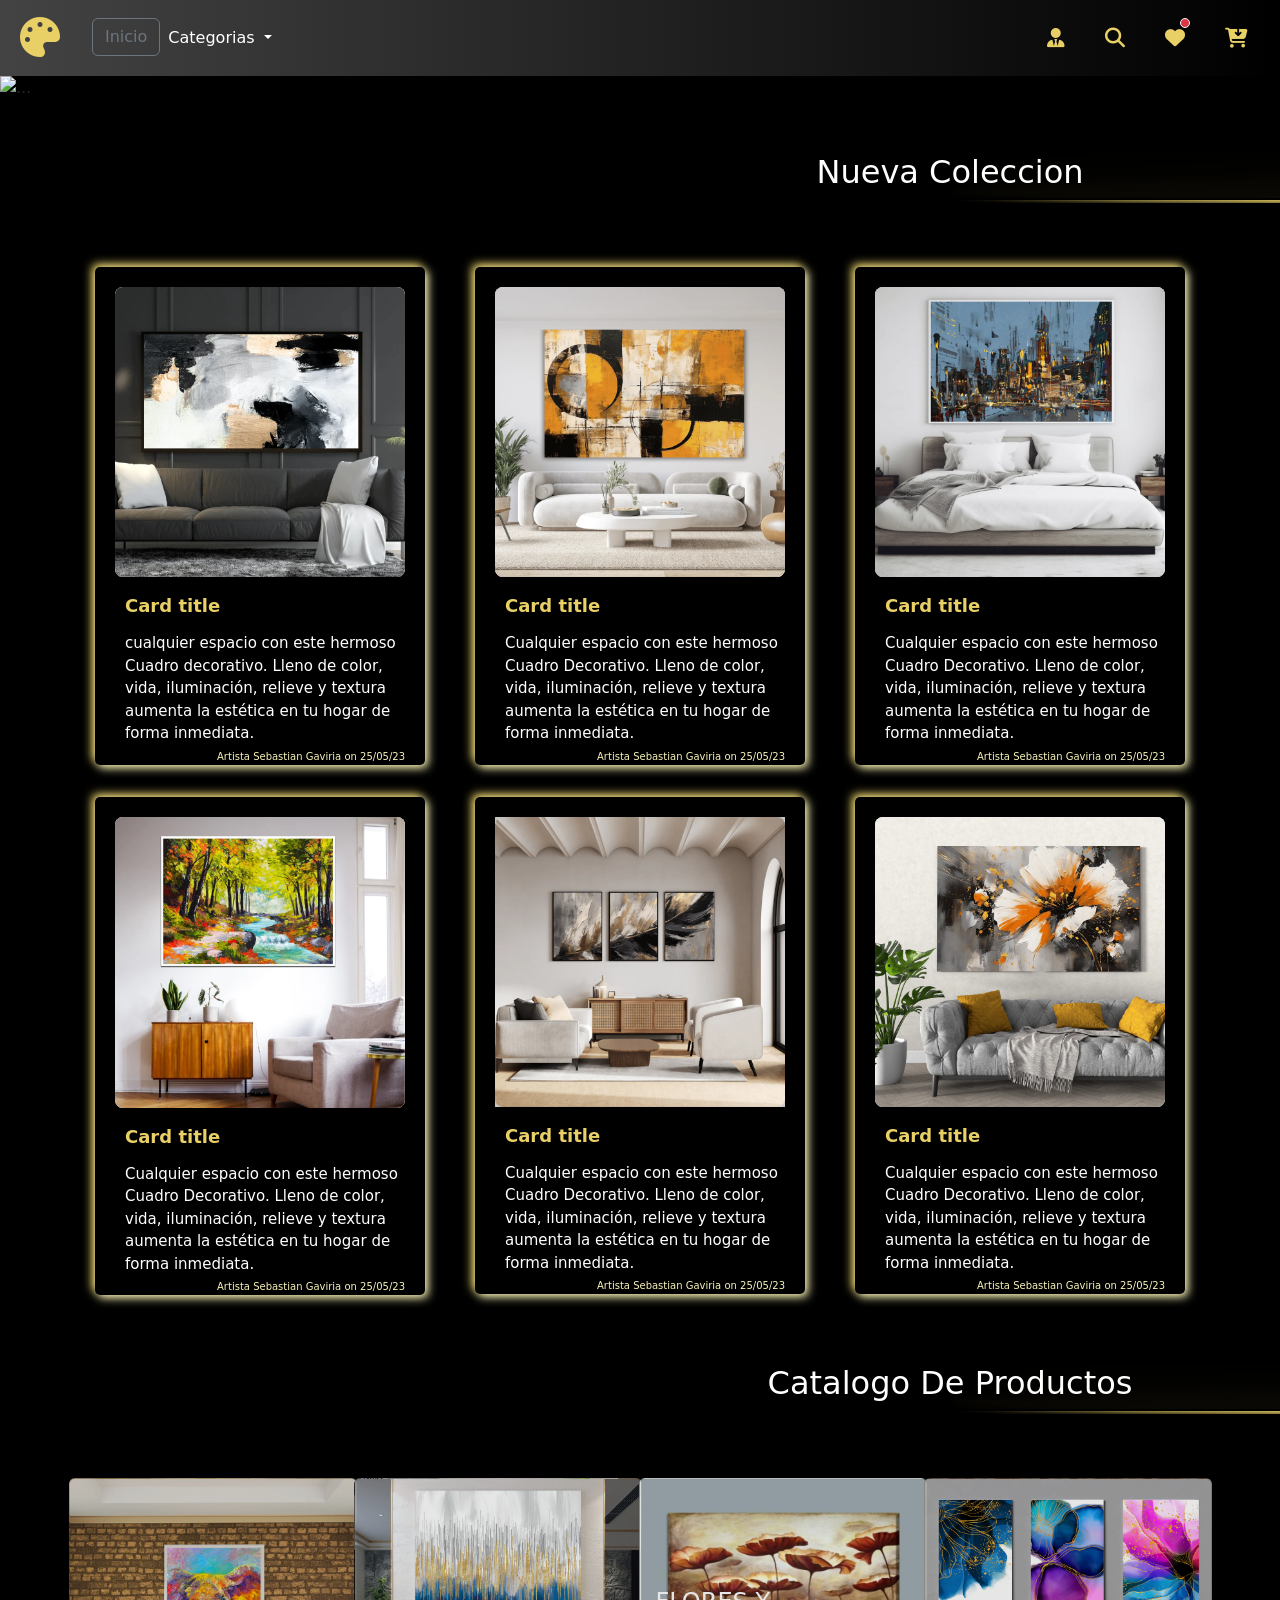
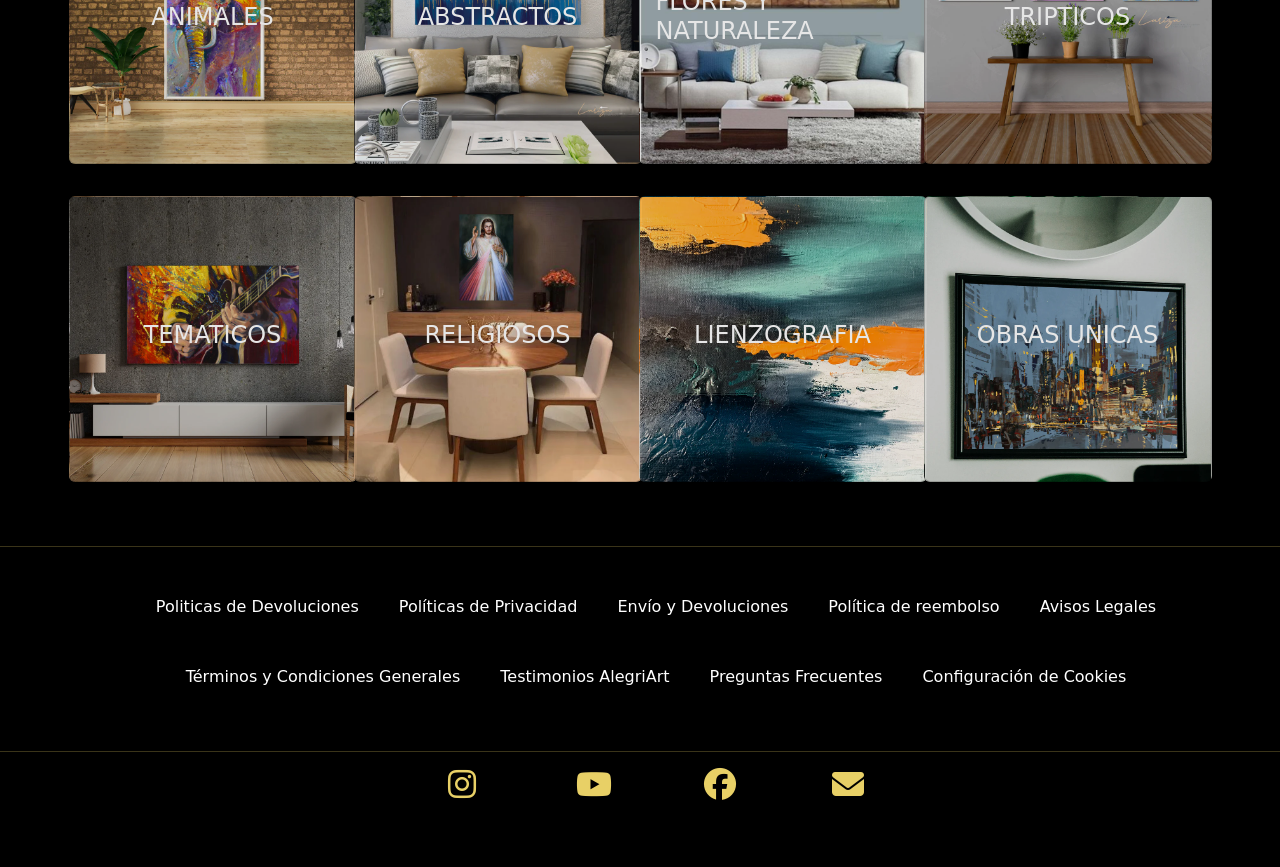
==== commit c82bc293: "carlos v2" ====
--- a/HTML/alegriArt.html
+++ b/HTML/alegriArt.html
@@ -15,9 +15,8 @@
 </head>
 
 <body class="bg-black">
-  <!-- Barra de navegacion-->
-
-  <nav class="navbar navbar-expand-lg bg-color-nav">
+  <!-- --------------------------------------------------------------------------Navbar------------------------------------------------------------------- -->
+  <nav class="navbar navbar-expand-lg bg-color-nav sticky-top">
     <div>
       <button class=" icon-style paleta align-i">
         <i class="fa-solid fa-palette"></i>
@@ -33,22 +32,22 @@
           <li class="nav-item">
             <a href="#"><button type="button" class="btn btn-outline-secondary">Inicio</button></a>
           </li>
-          <li class="nav-item dropdown btn-outline-secondary">
-            <a class="nav-link dropdown-toggle btn color-texto-nav" href="#" role="button" data-bs-toggle="dropdown"
-              aria-expanded="false">
+          <li class="nav-item dropdown">
+            <a class="nav-link dropdown-toggle text-white btn btn-outline-secondary" href="#" role="button"
+              data-bs-toggle="dropdown" aria-expanded="false">
               Categorias
             </a>
-            <ul class="dropdown-menu bg-col bg-color-nav">
-              <li><a class="dropdown-item ddcolor btn btn-outline-secondary" href="#">Animales</a>
+            <ul class="dropdown-menu bg-black">
+              <li><a class="dropdown-item ddcolor btn btn-outline-secondary" href="/HTML/listaDeProductos.html">Animales</a>
               </li>
-              <li><a class="dropdown-item ddcolor btn btn-outline-secondary" href="#">Abstractos</a></li>
-              <li><a class="dropdown-item ddcolor btn btn-outline-secondary" href="#">Flores y
+              <li><a class="dropdown-item ddcolor btn btn-outline-secondary" href="/HTML/listaDeProductos.html">Abstractos</a></li>
+              <li><a class="dropdown-item ddcolor btn btn-outline-secondary" href="/HTML/listaDeProductos.html">Flores y
                   Naturaleza</a></li>
-              <li><a class="dropdown-item ddcolor btn btn-outline-secondary" href="#">Arte Religioso</a>
+              <li><a class="dropdown-item ddcolor btn btn-outline-secondary" href="/HTML/listaDeProductos.html">Arte Religioso</a>
               </li>
-              <li><a class="dropdown-item ddcolor btn btn-outline-secondary" href="#">Lienzografias</a>
+              <li><a class="dropdown-item ddcolor btn btn-outline-secondary" href="/HTML/listaDeProductos.html">Lienzografias</a>
               </li>
-              <li><a class="dropdown-item ddcolor btn btn-outline-secondary" href="#">Obras Únicas</a>
+              <li><a class="dropdown-item ddcolor btn btn-outline-secondary" href="/HTML/listaDeProductos.html">Obras Únicas</a>
               </li>
               <li>
                 <hr class="dropdown-divider">
@@ -58,64 +57,49 @@
           </li>
           <li class="nav-item d-none" id="cajaBuscador">
             <div class="input-group mb-3">
-              <span class="input-group-text" id="basic-addon1"><i class="fa-solid fa-magnifying-glass"></i></span>
+              <span class="input-group-text" id="basic-addon1">@</span>
               <input type="text" class="form-control" placeholder="Username" aria-label="Username"
                 aria-describedby="basic-addon1" style="width: 700px;">
-            <!--buscador interno-->
-            <div class="input-group mb-0">
-              <span class="input-group-text radio-caja bg-var pbi" id="basic-addon1">
-                <i class="fa-solid fa-magnifying-glass text-center" id="nav-color-item"></i></i>
-                <!-- icono lupa interna-->
-              </span>
-              <input type="text" class="form-control border border-warning-subtle" placeholder="busca en nuestra tienda"
-                aria-label="Username" aria-describedby="basic-addon1" style="width: 500px;">
             </div>
           </li>
         </ul>
 
-        <!--Iconos barra-->
+        <!--Iconos-->
         <div class="d-flex">
 
-          <div class="offcanvas offcanvas-start" tabindex="-1" id="offcanvasExample"
-            aria-labelledby="offcanvasExampleLabel">
-            <div class="dropdown mt-3">
-              <button class="btn dropdown-toggle" type="button" data-bs-toggle="dropdown">
-                <i class="fa-solid fa-user-tie dropdown-item-text modal-dialog modal-dialog-centered icon-style"></i>
-                <!--icono usuario-->
-              </button>
-              <ul class="dropdown-menu bg-black ddcolor bg-color-nav ">
-                <li><a class="dropdown-item ddcolor" href="#">Usuario</a></li>
-                <li><a class="dropdown-item ddcolor" href="#">Administrador</a></li>
-            </div>
-          </div>
-        </div>
-        <div>
-          <button class="icon-style" type="button" id="btnLupa" data-vista="no">
-            <i class="fa-solid fa-magnifying-glass"></i></i> <!--lupa-->
-          </button>
-        </div>
-        <div>
-          <button class="icon-style position-relative">
-            <i class="fa-solid fa-heart"></i></i> <!--favoritos-->
-            <span
-              class="position-absolute top-40 start-90 translate-middle p-1 bg-danger border border-light rounded-circle">
-              <span class="visually-hidden">New alerts</span>
-            </span>
-          </button>
-        </div>
-        <div>
-          <button class="icon-style">
-            <i class="fa-solid fa-cart-arrow-down"></i> <!--carrito de compras-->
-          </button>
-        </div>
-      </div>
-
-    </div>
+          <div>
+            <button class="icon-style">
+              <i class="fa-solid fa-user-tie"></i> <!--user-->
+            </button>
+          </div>
+          <div>
+            <button class="icon-style" type="button" id="btnLupa" data-vista="no">
+              <i class="fa-solid fa-magnifying-glass"></i></i> <!--lupa-->
+            </button>
+          </div>
+          <div>
+            <button class="icon-style position-relative">
+              <i class="fa-solid fa-heart"></i></i> <!--favoritos-->
+              <span
+                class="position-absolute top-40 start-90 translate-middle p-1 bg-danger border border-light rounded-circle">
+                <span class="visually-hidden">New alerts</span>
+              </span>
+            </button>
+          </div>
+          <div>
+            <button class="icon-style">
+              <i class="fa-solid fa-cart-arrow-down"></i> <!--carrito de compras-->
+            </button>
+          </div>
+        </div>
+
+      </div>
   </nav>
 
+
   <main id="bodyDiv">
 
-    <!-- ----------------------------------------------------------------------Slider--------------------------------------------------------------------- -->
+    <!-- -----------------------------------------------------------------------Slider--------------------------------------------------------------------- -->
     <div id="carouselExampleDark" class="carousel carousel-dark slide">
       <div class="carousel-indicators">
         <button type="button" data-bs-target="#carouselExampleDark" data-bs-slide-to="0" class="active"
@@ -161,19 +145,18 @@
         <span class="visually-hidden">Next</span>
       </button>
     </div>
-
+    <!-- -----------------------------------------------------------------------Seccion 1------------------------------------------------------------------ -->
     <div class="caro my-5">
       <div class="bga">
         <h2 class="text-white m-0 text-center">Nueva Coleccion</h2>
       </div>
       <div class="blob"></div>
     </div>
-
-
+    <!-- -----------------------------------------------------------------------Grilla 1------------------------------------------------------------------- -->
     <div class="container mb-5">
       <div class="row">
         <div class="d-flex justify-content-center col-md-4 my-3">
-          <a class="text-decoration-none" href="#">
+          <a class="text-decoration-none" href="/HTML/descripcion.html">
             <div class="grillas bg-black ">
               <div class="grillas-image rounded-3"><img class="w-100 h-100 rounded-3" src="/img/lienzo.webp" alt="">
               </div>
@@ -187,22 +170,9 @@
             </div>
           </a>
         </div>
-        <div class="d-flex justify-content-center col-md-4 my-3">
-          <a class="text-decoration-none" href="#">
-            <div class="grillas bg-black">
-              <div class="grillas-image rounded-3"><img class="w-100 h-100 rounded-3" src="/img/img1.webp" alt=""></div>
-              <p class="grillas-title">Card title</p>
-              <p class="grillas-body text-white ">
-                Cualquier espacio con este hermoso Cuadro decorativo. Lleno de color, vida, iluminación, relieve y
-                textura, aumenta la estética en tu hogar de forma inmediata.
-              </p>
-              <p class="pieGrillas mt-1">Artista <span class="by-name">Sebastian Gaviria</span> on <span
-                  class="date">25/05/23</span></p>
-            </div>
-          </a>
-        </div>
-        <div class="d-flex justify-content-center col-md-4 my-3">
-          <a class="text-decoration-none" href="#">
+
+        <div class="d-flex justify-content-center col-md-4 my-3">
+          <a class="text-decoration-none" href="/HTML/descripcion.html">
             <div class="grillas bg-black">
               <div class="grillas-image rounded-3"><img class="w-100 h-100 rounded-3" src="/img/obras.webp" alt="">
               </div>
@@ -216,8 +186,9 @@
             </div>
           </a>
         </div>
-        <div class="d-flex justify-content-center col-md-4 my-3">
-          <a class="text-decoration-none" href="#">
+
+        <div class="d-flex justify-content-center col-md-4 my-3">
+          <a class="text-decoration-none" href="/HTML/descripcion.html">
             <div class="grillas bg-black">
               <div class="grillas-image rounded-3"><img class="w-100 h-100 rounded-3" src="/img/obras1.webp" alt="">
               </div>
@@ -231,8 +202,9 @@
             </div>
           </a>
         </div>
-        <div class="d-flex justify-content-center col-md-4 my-3">
-          <a class="text-decoration-none" href="#">
+
+        <div class="d-flex justify-content-center col-md-4 my-3">
+          <a class="text-decoration-none" href="/HTML/descripcion.html">
             <div class="grillas bg-black">
               <div class="grillas-image rounded-3"><img class="w-100 h-100 rounded-3" src="/img/grilla1.webp" alt="">
               </div>
@@ -246,8 +218,9 @@
             </div>
           </a>
         </div>
-        <div class="d-flex justify-content-center col-md-4 my-3">
-          <a class="text-decoration-none" href="#">
+
+        <div class="d-flex justify-content-center col-md-4 my-3">
+          <a class="text-decoration-none" href="/HTML/descripcion.html">
             <div class="grillas bg-black">
               <div class="grillas-image"><img class="w-100 h-100 rounded-3" src="/img/img1.webp" alt=""></div>
               <p class="grillas-title">Card title</p>
@@ -260,8 +233,9 @@
             </div>
           </a>
         </div>
-        <div class="d-flex justify-content-center col-md-4 my-3">
-          <a class="text-decoration-none" href="">
+        
+        <div class="d-flex justify-content-center col-md-4 my-3">
+          <a class="text-decoration-none" href="/HTML/descripcion.html">
             <div class="grillas bg-black">
               <div class="grillas-image rounded-3"><img class="w-100 h-100 rounded-3" src="/img/grilla2.webp" alt="">
               </div>
@@ -277,19 +251,18 @@
         </div>
       </div>
     </div>
-
+    <!-- -----------------------------------------------------------------------Seccion 2----------------------------------------------------------------- -->
     <div class="caro my-5">
       <div class="bga">
         <h2 class="text-white m-0 text-center">Catalogo De Productos</h2>
       </div>
       <div class="blob"></div>
     </div>
-
-
+    <!-- ------------------------------------------------------------------------Grilla 2------------------------------------------------------------------ -->
     <section class="container my-5">
       <div class="row">
         <div class="d-flex justify-content-center col-md-3 my-3">
-          <a class=" text-decoration-none" href="https://google.com">
+          <a class=" text-decoration-none" href="/HTML/listaDeProductos.html">
             <div class="card secciones animales bg-black" style="width: 18rem;">
               <div class="card-body W-100 d-flex justify-content-center align-items-center">
                 <H6 class="text-white fw-light fs-4">ANIMALES</H6>
@@ -299,7 +272,7 @@
         </div>
 
         <div class="d-flex justify-content-center col-md-3 my-3">
-          <a class=" text-decoration-none" href="https://google.com">
+          <a class=" text-decoration-none" href="/HTML/listaDeProductos.html">
             <div class="card secciones abstractos bg-black" style="width: 18rem;">
               <div class="card-body W-100 d-flex justify-content-center align-items-center">
                 <H6 class="text-white fw-light fs-4">ABSTRACTOS</H6>
@@ -309,7 +282,7 @@
         </div>
 
         <div class="d-flex justify-content-center col-md-3 my-3">
-          <a class=" text-decoration-none" href="https://google.com">
+          <a class=" text-decoration-none" href="/HTML/listaDeProductos.html">
             <div class="card secciones flores bg-black" style="width: 18rem;">
               <div class="card-body W-100 d-flex justify-content-center align-items-center">
                 <H6 class="text-white fw-light fs-4">FLORES Y NATURALEZA</H6>
@@ -319,7 +292,7 @@
         </div>
 
         <div class="d-flex justify-content-center col-md-3 my-3">
-          <a class=" text-decoration-none" href="https://google.com">
+          <a class=" text-decoration-none" href="/HTML/listaDeProductos.html">
             <div class="card secciones tripticos bg-black" style="width: 18rem;">
               <div class="card-body W-100 d-flex justify-content-center align-items-center">
                 <H6 class="text-white fw-light fs-4">TRIPTICOS</H6>
@@ -329,7 +302,7 @@
         </div>
 
         <div class="d-flex justify-content-center col-md-3 my-3">
-          <a class=" text-decoration-none" href="https://google.com">
+          <a class=" text-decoration-none" href="/HTML/listaDeProductos.html">
             <div class="card secciones tematicos bg-black" style="width: 18rem;">
               <div class="card-body W-100 d-flex justify-content-center align-items-center">
                 <H6 class="text-white fw-light fs-4">TEMATICOS</H6>
@@ -339,7 +312,7 @@
         </div>
 
         <div class="d-flex justify-content-center col-md-3 my-3">
-          <a class=" text-decoration-none" href="https://google.com">
+          <a class=" text-decoration-none" href="/HTML/listaDeProductos.html">
             <div class="card secciones religiosos bg-black" style="width: 18rem;">
               <div class="card-body W-100 d-flex justify-content-center align-items-center">
                 <H6 class="text-white fw-light fs-4">RELIGIOSOS</H6>
@@ -349,7 +322,7 @@
         </div>
 
         <div class="d-flex justify-content-center col-md-3 my-3">
-          <a class=" text-decoration-none" href="https://google.com">
+          <a class=" text-decoration-none" href="/HTML/listaDeProductos.html">
             <div class="card secciones lienzo bg-black" style="width: 18rem;">
               <div class="card-body W-100 d-flex justify-content-center align-items-center">
                 <H6 class="text-white fw-light fs-4">LIENZOGRAFIA</H6>
@@ -359,7 +332,7 @@
         </div>
 
         <div class="d-flex justify-content-center col-md-3 my-3">
-          <a class=" text-decoration-none" href="https://google.com">
+          <a class=" text-decoration-none" href="/HTML/listaDeProductos.html">
             <div class="card secciones obras bg-black" style="width: 18rem;">
               <div class="card-body W-100 d-flex justify-content-center align-items-center">
                 <H6 class="text-white fw-light fs-4">OBRAS UNICAS </H6>
@@ -370,7 +343,7 @@
 
       </div>
     </section>
-
+    <!-- ------------------------------------------------------------------------Footer------------------------------------------------------------------- -->
     <footer>
 
       <hr class="linea-separacion">
@@ -433,7 +406,7 @@
 
 
   </main>
-
+    <!-- ------------------------------------------------------------------------Scripts------------------------------------------------------------------- -->
   <script src="../js/code.js"></script>
   <script src="https://cdn.jsdelivr.net/npm/bootstrap@5.3.2/dist/js/bootstrap.bundle.min.js"
     integrity="sha384-C6RzsynM9kWDrMNeT87bh95OGNyZPhcTNXj1NW7RuBCsyN/o0jlpcV8Qyq46cDfL"
@@ -441,4 +414,4 @@
 
 </body>
 
-</html>
+</html>
--- a/CSS/stilo.css
+++ b/CSS/stilo.css
@@ -1,56 +1,17 @@
-
+/* .-------root----------- */
 :root {
-    --doradogeneral: #e8d066
-}
-
-footer {
-    background-color: black;
-}
-
-.FooterList{
-    list-style: none;
-}
-
-.linea-separacion{
-    color: var(--doradogeneral)
-}
-
-.Politicasp li a{
-    white-space: nowrap;
-    padding: 0 20px;
-}
-
-.Politicasp li{
-    height: 70px;
+    --color-blanco: #fff;
+    --color-dorado: #e8d066;
+    --doradogeneral: #e8d066;
+}
+
+
+* {
+    margin: 0;
+    padding: 0;
     
-}
-
-
-
-
-/* .-------root----------- */
-/* .-------ROOT----------- */
-:root {
-  --color-gris: #6C757D;
-  --color-dorado: #e8d066;
-  --doradogeneral: #e8d066;
-}
-
-
-
-
-/* ------ENCABEZADO----------- */
-.secciones {
-  background-image: url(/img/Animales.webp);
-  margin: 0;
-  padding: 0;
-  background-size: cover;
-  height: 286px;
-  opacity: 0.9;
-
-}
-
-/* ------------navbar------------------ */
+    
+}
 
 .icon-style {
     background-color: transparent;
@@ -59,71 +20,58 @@
     font-size: 20px;
     white-space: nowrap;
     padding: 0 20px;
-  }
-  
-  .paleta {
+}
+
+.paleta {
     font-size: 40px;
-  }
-  
-  hr {
+}
+
+hr {
     background-color: #fff;
-  }
-  
-  .ddcolor {
-    color: var(--doradogeneral);
-  }
-  
-  .logo1 {
+}
+
+.ddcolor {
+    color: var(--color-dorado);
+}
+
+.logo1 {
     font-size: 40px;
-  }
-  
-  
-  .bg-color-nav {
+}
+
+
+.bg-color-nav {
     background: #000000;
     /* fallback for old browsers */
     background: -webkit-linear-gradient(to right, #434343, #000000);
     /* Chrome 10-25, Safari 5.1-6 */
     background: linear-gradient(to right, #434343, #000000);
     /* W3C, IE 10+/ Edge, Firefox 16+, Chrome 26+, Opera 12+, Safari 7+ */
-  
-  }
-  
-  #nav-color-item {
-    color: #000000;
-  }
-
-
-
-#nav-color-item {
-  color: #000000;
-}
-
-
-  /* -------NAV-BAR INTERNA-------- */
-
-.radio-caja {
-    border-radius: 40px;
-  }
-  
-  .bg-var {
-    background-color: var(--color-dorado)
-  }
-  
-  .pbi {
-    padding-left: 50px;
-  }
-
-.bg-var {
-  background-color: var(--color-dorado)
-}
-
-.pbi {
-  padding-left: 50px;
-}
-
-/*---------------------------------------------------------------------------------------------------------------*/
-
-/* -------SLIDER1-------- */
+
+}
+
+
+
+
+
+/* ------ENCABEZADO----------- */
+.secciones {
+    background-image: url(/img/Animales.webp);
+    margin: 0;
+    padding: 0;
+    background-size: cover;
+    height: 286px;
+    opacity: 0.9;
+
+}
+
+/* ------------navbar------------------ */
+
+
+
+
+
+
+/* -------slider1-------- */
 .Slider1 {
   width: 1903px;
   height: 605px;
@@ -132,7 +80,7 @@
 }
 
 
-/* ------SEGUNDA GRILLA----------- */
+/* ------segunda grilla----------- */
 .secciones {
   margin: 0;
   padding: 0;
@@ -140,35 +88,27 @@
   height: 286px;
   opacity: 0.9;
 }
-
 .tematicos {
-  background-image: url(/img/Tematicos.webp);
-}
-
+background-image: url(/img/Tematicos.webp);
+}
 .religiosos {
   background-image: url(/img/Religiosos.webp);
 }
-
 .flores {
   background-image: url(/img/flores.jpg);
 }
-
 .abstractos {
   background-image: url(/img/abstractos.webp);
 }
-
 .animales {
   background-image: url(/img/Animales.webp);
 }
-
 .tripticos {
   background-image: url(/img/tripticos.webp);
 }
-
 .lienzo {
   background-image: url(/img/lienzo1.webp);
 }
-
 .obras {
   background-image: url(/img/obras2.webp);
 }
@@ -177,110 +117,108 @@
 
 
 .secciones:hover {
-  translate: 10px -10px;
-  transform: scale(1.1);
-  opacity: 1.2;
-
-}
-
+    translate: 10px -10px;
+    transform: scale(1.1);
+    opacity: 1.2;
+    transition: 1.5s;
+
+}
 
 
 /* -------------Cuadros de la grilla -----------*/
 
 .grillas {
-  padding: 20px;
-  width: 330px;
-  min-height: 370px;
-  border-radius: 5px;
-  background: #e8e8e8;
-  box-shadow: 3px 3px 10px #F8F3B8,
-    -3px -3px 10px #e8d066;
-  transition: 0.4s;
+    padding: 20px;
+    width: 330px;
+    min-height: 370px;
+    border-radius: 5px;
+    background: #e8e8e8;
+    box-shadow: 3px 3px 10px #F8F3B8,
+        -3px -3px 10px #e8d066;
+    transition: 0.4s;
 }
 
 .grillas:hover {
-  translate: 0 -10px;
+    translate: 0 -10px;
 }
 
 .grillas-title {
-  font-size: 18px;
-  font-weight: 600;
-  color: #E9D066;
-  margin: 15px 0 0 10px;
+    font-size: 18px;
+    font-weight: 600;
+    color: #E9D066;
+    margin: 15px 0 0 10px;
 }
 
 .grillas-image {
-  min-height: 170px;
-  background-color: #c9c9c9;
-  border-radius: 1px;
-  box-shadow: inset 1px 1px 1px #c3c3c3,
-    inset -1px -1px 1px #cfcfcf;
+    min-height: 170px;
+    background-color: #c9c9c9;
+    border-radius: 1px;
+    box-shadow: inset 1px 1px 1px #c3c3c3,
+        inset -1px -1px 1px #cfcfcf;
 }
 
 .grillas-body {
-  margin: 13px 0 0 10px;
-  font-size: 15px;
+    margin: 13px 0 0 10px;
+    font-size: 15px;
 
 }
 
 .pieGrillas {
-  float: right;
-  margin: 28px 0 0 18px;
-  font-size: 10px;
-  color: #F8F3B8;
+    float: right;
+    margin: 28px 0 0 18px;
+    font-size: 10px;
+    color: #F8F3B8;
 }
 
 .by-name {
-  font-weight: 700grillas
+    font-weight: 700grillas
 }
 
 /* ------------boton animado------- */
 /* === removing default button style ===*/
 .button {
-  margin: 0;
-  height: auto;
-  background: transparent;
-  padding: 0;
-  border: none;
-  cursor: pointe;
-}
-
-
-
+    margin: 0;
+    height: auto;
+    background: transparent;
+    padding: 0;
+    border: none;
+    cursor: pointe;
+}
 
 /* ------SECCION--------- */
 .x {
-  height: 200px;
-  width: auto;
+    height: 200px;
+    width: auto;
 }
 
 
 /* ------FOOTER------- */
 
 footer {
-  background-color: black;
+    background-color: black;
 }
 
 .FooterList {
-  list-style: none;
+    list-style: none;
 }
 
 .FooterList:hover {
-  transform: scale(1.2);
+    transform: scale(1.2);
+    transition: 1s;
 
 }
 
 .linea-separacion {
-  color: var(--doradogeneral)
+    color: var(--doradogeneral)
 }
 
 .Politicasp li a {
-  white-space: nowrap;
-  padding: 0 20px;
+    white-space: nowrap;
+    padding: 0 20px;
 }
 
 .Politicasp li {
-  height: 70px;
+    height: 70px;
 
 }
 
@@ -293,59 +231,61 @@
   width: 1900px;
   height: 55px;
   border-radius: 14px;
-  z-index: 1111;
+  z-index: -1;
   overflow: hidden;
   display: flex;
   flex-direction: column;
   align-items: center;
-  justify-content: center;
+  /* justify-content: center; */
 }
 
 .bga {
-  position: absolute;
-  top: 5px;
-  left: 5px;
-  width: 1890px;
-  height: 45px;
-  z-index: 2;
-  background: rgba(0, 0, 0, 0.95);
-  backdrop-filter: blur(24px);
-  border-radius: 7px;
-  overflow: hidden;
-  outline: 2px solid rgb(0, 0, 0);
+    position: absolute;
+    top: 5px;
+    left: 5px;
+    width: 1890px;
+    height: 45px;
+    z-index: 2;
+    background: rgba(0, 0, 0, 0.95);
+    backdrop-filter: blur(24px);
+    border-radius: 7px;
+    overflow: hidden;
+    outline: 2px solid rgb(0, 0, 0);
 }
 
 .blob {
-  position: absolute;
-  z-index: 0.5;
-  top: 50%;
-  left: 50%;
-  width: 1500px;
-  height: 30px;
-  border-radius: 50%;
-  background-color: var(--doradogeneral);
-  filter: blur(3px);
-  animation: blob-bounce 4s infinite ease;
+    position: absolute;
+    z-index: 0.5;
+    top: 50%;
+    left: 50%;
+    width: 1500px;
+    height: 30px;
+    border-radius: 50%;
+    background-color: var(--doradogeneral);
+    filter: blur(3px);
+    animation: blob-bounce 4s infinite ease;
 }
 
 @keyframes blob-bounce {
-  0% {
-    transform: translate(-100%, -100%) translate3d(0, 0, 0);
-  }
-
-  25% {
-    transform: translate(-100%, -100%) translate3d(100%, 0, 0);
-  }
-
-  50% {
-    transform: translate(-100%, -100%) translate3d(100%, 100%, 0);
-  }
-
-  75% {
-    transform: translate(-100%, -100%) translate3d(0, 100%, 0);
-  }
+    0% {
+        transform: translate(-100%, -100%) translate3d(0, 0, 0);
+    }
+
+    25% {
+        transform: translate(-100%, -100%) translate3d(100%, 0, 0);
+    }
+
+    50% {
+        transform: translate(-100%, -100%) translate3d(100%, 100%, 0);
+    }
+
+    75% {
+        transform: translate(-100%, -100%) translate3d(0, 100%, 0);
+    }
 
     100% {
         transform: translate(-100%, -100%) translate3d(0, 0, 0);
     }
 }
+
+xxxxxx
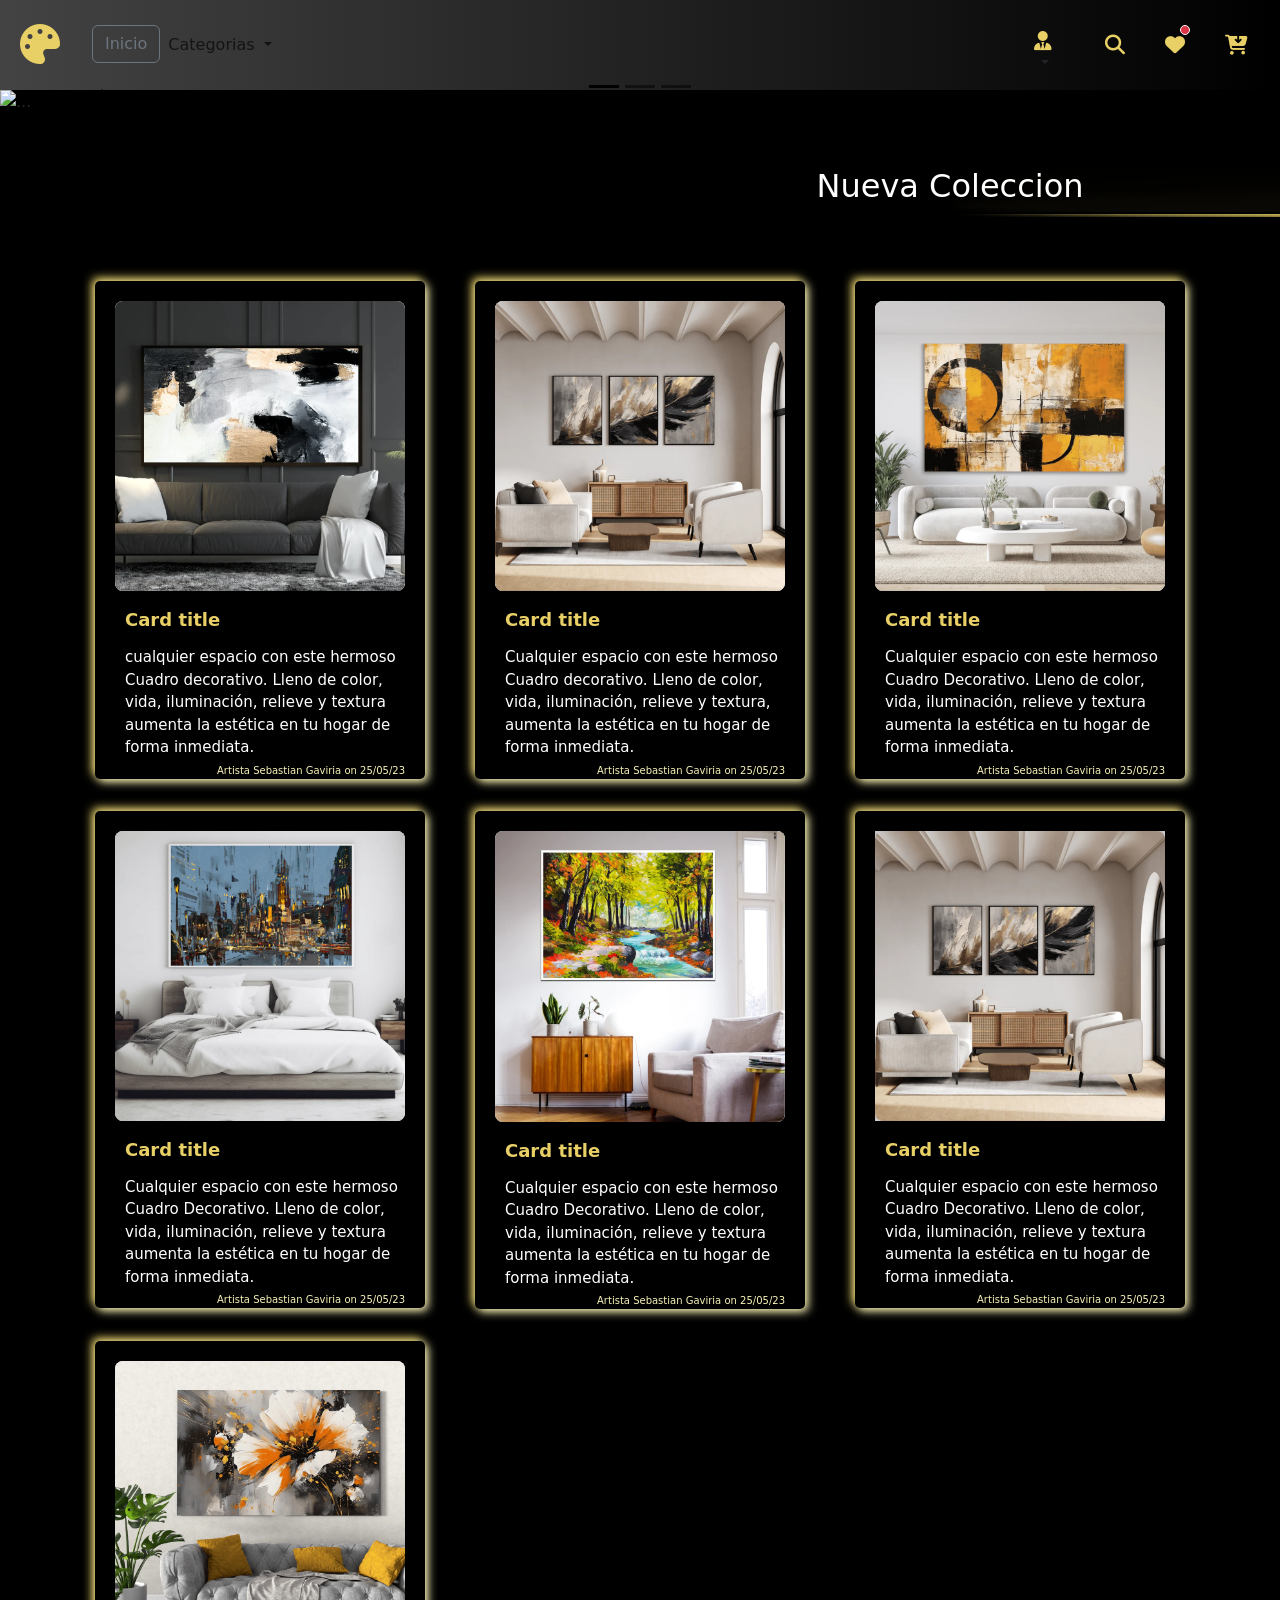
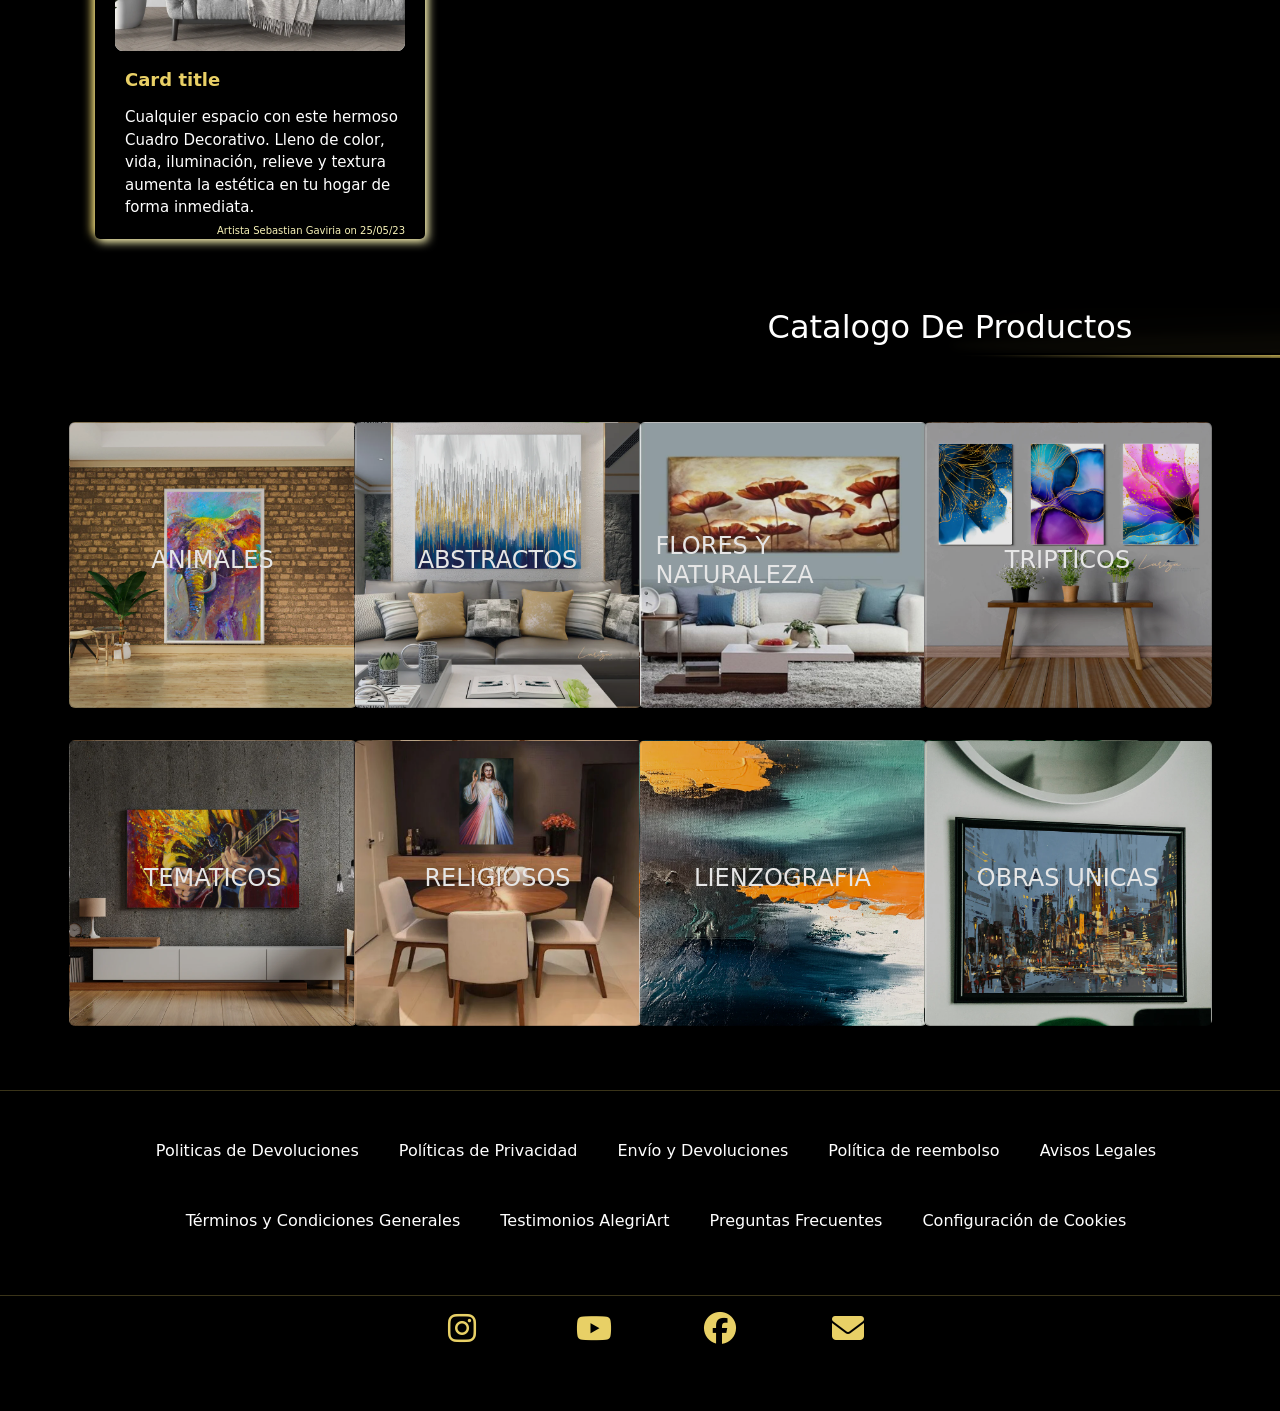
==== commit 6858a5a0: "Merge branch 'carlos'" ====
--- a/HTML/alegriArt.html
+++ b/HTML/alegriArt.html
@@ -15,8 +15,9 @@
 </head>
 
 <body class="bg-black">
-  <!-- --------------------------------------------------------------------------Navbar------------------------------------------------------------------- -->
-  <nav class="navbar navbar-expand-lg bg-color-nav sticky-top">
+  <!-- Barra de navegacion-->
+
+  <nav class="navbar navbar-expand-lg bg-color-nav">
     <div>
       <button class=" icon-style paleta align-i">
         <i class="fa-solid fa-palette"></i>
@@ -32,22 +33,22 @@
           <li class="nav-item">
             <a href="#"><button type="button" class="btn btn-outline-secondary">Inicio</button></a>
           </li>
-          <li class="nav-item dropdown">
-            <a class="nav-link dropdown-toggle text-white btn btn-outline-secondary" href="#" role="button"
-              data-bs-toggle="dropdown" aria-expanded="false">
+          <li class="nav-item dropdown btn-outline-secondary">
+            <a class="nav-link dropdown-toggle btn color-texto-nav" href="#" role="button" data-bs-toggle="dropdown"
+              aria-expanded="false">
               Categorias
             </a>
-            <ul class="dropdown-menu bg-black">
-              <li><a class="dropdown-item ddcolor btn btn-outline-secondary" href="/HTML/listaDeProductos.html">Animales</a>
+            <ul class="dropdown-menu bg-col bg-color-nav">
+              <li><a class="dropdown-item ddcolor btn btn-outline-secondary" href="#">Animales</a>
               </li>
-              <li><a class="dropdown-item ddcolor btn btn-outline-secondary" href="/HTML/listaDeProductos.html">Abstractos</a></li>
-              <li><a class="dropdown-item ddcolor btn btn-outline-secondary" href="/HTML/listaDeProductos.html">Flores y
+              <li><a class="dropdown-item ddcolor btn btn-outline-secondary" href="#">Abstractos</a></li>
+              <li><a class="dropdown-item ddcolor btn btn-outline-secondary" href="#">Flores y
                   Naturaleza</a></li>
-              <li><a class="dropdown-item ddcolor btn btn-outline-secondary" href="/HTML/listaDeProductos.html">Arte Religioso</a>
+              <li><a class="dropdown-item ddcolor btn btn-outline-secondary" href="#">Arte Religioso</a>
               </li>
-              <li><a class="dropdown-item ddcolor btn btn-outline-secondary" href="/HTML/listaDeProductos.html">Lienzografias</a>
+              <li><a class="dropdown-item ddcolor btn btn-outline-secondary" href="#">Lienzografias</a>
               </li>
-              <li><a class="dropdown-item ddcolor btn btn-outline-secondary" href="/HTML/listaDeProductos.html">Obras Únicas</a>
+              <li><a class="dropdown-item ddcolor btn btn-outline-secondary" href="#">Obras Únicas</a>
               </li>
               <li>
                 <hr class="dropdown-divider">
@@ -57,49 +58,64 @@
           </li>
           <li class="nav-item d-none" id="cajaBuscador">
             <div class="input-group mb-3">
-              <span class="input-group-text" id="basic-addon1">@</span>
+              <span class="input-group-text" id="basic-addon1"><i class="fa-solid fa-magnifying-glass"></i></span>
               <input type="text" class="form-control" placeholder="Username" aria-label="Username"
                 aria-describedby="basic-addon1" style="width: 700px;">
+            <!--buscador interno-->
+            <div class="input-group mb-0">
+              <span class="input-group-text radio-caja bg-var pbi" id="basic-addon1">
+                <i class="fa-solid fa-magnifying-glass text-center" id="nav-color-item"></i></i>
+                <!-- icono lupa interna-->
+              </span>
+              <input type="text" class="form-control border border-warning-subtle" placeholder="busca en nuestra tienda"
+                aria-label="Username" aria-describedby="basic-addon1" style="width: 500px;">
             </div>
           </li>
         </ul>
 
-        <!--Iconos-->
+        <!--Iconos barra-->
         <div class="d-flex">
 
-          <div>
-            <button class="icon-style">
-              <i class="fa-solid fa-user-tie"></i> <!--user-->
-            </button>
-          </div>
-          <div>
-            <button class="icon-style" type="button" id="btnLupa" data-vista="no">
-              <i class="fa-solid fa-magnifying-glass"></i></i> <!--lupa-->
-            </button>
-          </div>
-          <div>
-            <button class="icon-style position-relative">
-              <i class="fa-solid fa-heart"></i></i> <!--favoritos-->
-              <span
-                class="position-absolute top-40 start-90 translate-middle p-1 bg-danger border border-light rounded-circle">
-                <span class="visually-hidden">New alerts</span>
-              </span>
-            </button>
-          </div>
-          <div>
-            <button class="icon-style">
-              <i class="fa-solid fa-cart-arrow-down"></i> <!--carrito de compras-->
-            </button>
-          </div>
-        </div>
-
-      </div>
+          <div class="offcanvas offcanvas-start" tabindex="-1" id="offcanvasExample"
+            aria-labelledby="offcanvasExampleLabel">
+            <div class="dropdown mt-3">
+              <button class="btn dropdown-toggle" type="button" data-bs-toggle="dropdown">
+                <i class="fa-solid fa-user-tie dropdown-item-text modal-dialog modal-dialog-centered icon-style"></i>
+                <!--icono usuario-->
+              </button>
+              <ul class="dropdown-menu bg-black ddcolor bg-color-nav ">
+                <li><a class="dropdown-item ddcolor" href="#">Usuario</a></li>
+                <li><a class="dropdown-item ddcolor" href="#">Administrador</a></li>
+            </div>
+          </div>
+        </div>
+        <div>
+          <button class="icon-style" type="button" id="btnLupa" data-vista="no">
+            <i class="fa-solid fa-magnifying-glass"></i></i> <!--lupa-->
+          </button>
+        </div>
+        <div>
+          <button class="icon-style position-relative">
+            <i class="fa-solid fa-heart"></i></i> <!--favoritos-->
+            <span
+              class="position-absolute top-40 start-90 translate-middle p-1 bg-danger border border-light rounded-circle">
+              <span class="visually-hidden">New alerts</span>
+            </span>
+          </button>
+        </div>
+        <div>
+          <button class="icon-style">
+            <i class="fa-solid fa-cart-arrow-down"></i> <!--carrito de compras-->
+          </button>
+        </div>
+      </div>
+
+    </div>
   </nav>
 
-
   <main id="bodyDiv">
 
-    <!-- -----------------------------------------------------------------------Slider--------------------------------------------------------------------- -->
+    <!-- ----------------------------------------------------------------------Slider--------------------------------------------------------------------- -->
     <div id="carouselExampleDark" class="carousel carousel-dark slide">
       <div class="carousel-indicators">
         <button type="button" data-bs-target="#carouselExampleDark" data-bs-slide-to="0" class="active"
@@ -145,18 +161,19 @@
         <span class="visually-hidden">Next</span>
       </button>
     </div>
-    <!-- -----------------------------------------------------------------------Seccion 1------------------------------------------------------------------ -->
+
     <div class="caro my-5">
       <div class="bga">
         <h2 class="text-white m-0 text-center">Nueva Coleccion</h2>
       </div>
       <div class="blob"></div>
     </div>
-    <!-- -----------------------------------------------------------------------Grilla 1------------------------------------------------------------------- -->
+
+
     <div class="container mb-5">
       <div class="row">
         <div class="d-flex justify-content-center col-md-4 my-3">
-          <a class="text-decoration-none" href="/HTML/descripcion.html">
+          <a class="text-decoration-none" href="#">
             <div class="grillas bg-black ">
               <div class="grillas-image rounded-3"><img class="w-100 h-100 rounded-3" src="/img/lienzo.webp" alt="">
               </div>
@@ -170,9 +187,22 @@
             </div>
           </a>
         </div>
-
-        <div class="d-flex justify-content-center col-md-4 my-3">
-          <a class="text-decoration-none" href="/HTML/descripcion.html">
+        <div class="d-flex justify-content-center col-md-4 my-3">
+          <a class="text-decoration-none" href="#">
+            <div class="grillas bg-black">
+              <div class="grillas-image rounded-3"><img class="w-100 h-100 rounded-3" src="/img/img1.webp" alt=""></div>
+              <p class="grillas-title">Card title</p>
+              <p class="grillas-body text-white ">
+                Cualquier espacio con este hermoso Cuadro decorativo. Lleno de color, vida, iluminación, relieve y
+                textura, aumenta la estética en tu hogar de forma inmediata.
+              </p>
+              <p class="pieGrillas mt-1">Artista <span class="by-name">Sebastian Gaviria</span> on <span
+                  class="date">25/05/23</span></p>
+            </div>
+          </a>
+        </div>
+        <div class="d-flex justify-content-center col-md-4 my-3">
+          <a class="text-decoration-none" href="#">
             <div class="grillas bg-black">
               <div class="grillas-image rounded-3"><img class="w-100 h-100 rounded-3" src="/img/obras.webp" alt="">
               </div>
@@ -186,9 +216,8 @@
             </div>
           </a>
         </div>
-
-        <div class="d-flex justify-content-center col-md-4 my-3">
-          <a class="text-decoration-none" href="/HTML/descripcion.html">
+        <div class="d-flex justify-content-center col-md-4 my-3">
+          <a class="text-decoration-none" href="#">
             <div class="grillas bg-black">
               <div class="grillas-image rounded-3"><img class="w-100 h-100 rounded-3" src="/img/obras1.webp" alt="">
               </div>
@@ -202,9 +231,8 @@
             </div>
           </a>
         </div>
-
-        <div class="d-flex justify-content-center col-md-4 my-3">
-          <a class="text-decoration-none" href="/HTML/descripcion.html">
+        <div class="d-flex justify-content-center col-md-4 my-3">
+          <a class="text-decoration-none" href="#">
             <div class="grillas bg-black">
               <div class="grillas-image rounded-3"><img class="w-100 h-100 rounded-3" src="/img/grilla1.webp" alt="">
               </div>
@@ -218,9 +246,8 @@
             </div>
           </a>
         </div>
-
-        <div class="d-flex justify-content-center col-md-4 my-3">
-          <a class="text-decoration-none" href="/HTML/descripcion.html">
+        <div class="d-flex justify-content-center col-md-4 my-3">
+          <a class="text-decoration-none" href="#">
             <div class="grillas bg-black">
               <div class="grillas-image"><img class="w-100 h-100 rounded-3" src="/img/img1.webp" alt=""></div>
               <p class="grillas-title">Card title</p>
@@ -233,9 +260,8 @@
             </div>
           </a>
         </div>
-        
-        <div class="d-flex justify-content-center col-md-4 my-3">
-          <a class="text-decoration-none" href="/HTML/descripcion.html">
+        <div class="d-flex justify-content-center col-md-4 my-3">
+          <a class="text-decoration-none" href="">
             <div class="grillas bg-black">
               <div class="grillas-image rounded-3"><img class="w-100 h-100 rounded-3" src="/img/grilla2.webp" alt="">
               </div>
@@ -251,18 +277,19 @@
         </div>
       </div>
     </div>
-    <!-- -----------------------------------------------------------------------Seccion 2----------------------------------------------------------------- -->
+
     <div class="caro my-5">
       <div class="bga">
         <h2 class="text-white m-0 text-center">Catalogo De Productos</h2>
       </div>
       <div class="blob"></div>
     </div>
-    <!-- ------------------------------------------------------------------------Grilla 2------------------------------------------------------------------ -->
+
+
     <section class="container my-5">
       <div class="row">
         <div class="d-flex justify-content-center col-md-3 my-3">
-          <a class=" text-decoration-none" href="/HTML/listaDeProductos.html">
+          <a class=" text-decoration-none" href="https://google.com">
             <div class="card secciones animales bg-black" style="width: 18rem;">
               <div class="card-body W-100 d-flex justify-content-center align-items-center">
                 <H6 class="text-white fw-light fs-4">ANIMALES</H6>
@@ -272,7 +299,7 @@
         </div>
 
         <div class="d-flex justify-content-center col-md-3 my-3">
-          <a class=" text-decoration-none" href="/HTML/listaDeProductos.html">
+          <a class=" text-decoration-none" href="https://google.com">
             <div class="card secciones abstractos bg-black" style="width: 18rem;">
               <div class="card-body W-100 d-flex justify-content-center align-items-center">
                 <H6 class="text-white fw-light fs-4">ABSTRACTOS</H6>
@@ -282,7 +309,7 @@
         </div>
 
         <div class="d-flex justify-content-center col-md-3 my-3">
-          <a class=" text-decoration-none" href="/HTML/listaDeProductos.html">
+          <a class=" text-decoration-none" href="https://google.com">
             <div class="card secciones flores bg-black" style="width: 18rem;">
               <div class="card-body W-100 d-flex justify-content-center align-items-center">
                 <H6 class="text-white fw-light fs-4">FLORES Y NATURALEZA</H6>
@@ -292,7 +319,7 @@
         </div>
 
         <div class="d-flex justify-content-center col-md-3 my-3">
-          <a class=" text-decoration-none" href="/HTML/listaDeProductos.html">
+          <a class=" text-decoration-none" href="https://google.com">
             <div class="card secciones tripticos bg-black" style="width: 18rem;">
               <div class="card-body W-100 d-flex justify-content-center align-items-center">
                 <H6 class="text-white fw-light fs-4">TRIPTICOS</H6>
@@ -302,7 +329,7 @@
         </div>
 
         <div class="d-flex justify-content-center col-md-3 my-3">
-          <a class=" text-decoration-none" href="/HTML/listaDeProductos.html">
+          <a class=" text-decoration-none" href="https://google.com">
             <div class="card secciones tematicos bg-black" style="width: 18rem;">
               <div class="card-body W-100 d-flex justify-content-center align-items-center">
                 <H6 class="text-white fw-light fs-4">TEMATICOS</H6>
@@ -312,7 +339,7 @@
         </div>
 
         <div class="d-flex justify-content-center col-md-3 my-3">
-          <a class=" text-decoration-none" href="/HTML/listaDeProductos.html">
+          <a class=" text-decoration-none" href="https://google.com">
             <div class="card secciones religiosos bg-black" style="width: 18rem;">
               <div class="card-body W-100 d-flex justify-content-center align-items-center">
                 <H6 class="text-white fw-light fs-4">RELIGIOSOS</H6>
@@ -322,7 +349,7 @@
         </div>
 
         <div class="d-flex justify-content-center col-md-3 my-3">
-          <a class=" text-decoration-none" href="/HTML/listaDeProductos.html">
+          <a class=" text-decoration-none" href="https://google.com">
             <div class="card secciones lienzo bg-black" style="width: 18rem;">
               <div class="card-body W-100 d-flex justify-content-center align-items-center">
                 <H6 class="text-white fw-light fs-4">LIENZOGRAFIA</H6>
@@ -332,7 +359,7 @@
         </div>
 
         <div class="d-flex justify-content-center col-md-3 my-3">
-          <a class=" text-decoration-none" href="/HTML/listaDeProductos.html">
+          <a class=" text-decoration-none" href="https://google.com">
             <div class="card secciones obras bg-black" style="width: 18rem;">
               <div class="card-body W-100 d-flex justify-content-center align-items-center">
                 <H6 class="text-white fw-light fs-4">OBRAS UNICAS </H6>
@@ -343,7 +370,7 @@
 
       </div>
     </section>
-    <!-- ------------------------------------------------------------------------Footer------------------------------------------------------------------- -->
+
     <footer>
 
       <hr class="linea-separacion">
@@ -404,9 +431,8 @@
 
 
 
-
   </main>
-    <!-- ------------------------------------------------------------------------Scripts------------------------------------------------------------------- -->
+
   <script src="../js/code.js"></script>
   <script src="https://cdn.jsdelivr.net/npm/bootstrap@5.3.2/dist/js/bootstrap.bundle.min.js"
     integrity="sha384-C6RzsynM9kWDrMNeT87bh95OGNyZPhcTNXj1NW7RuBCsyN/o0jlpcV8Qyq46cDfL"
@@ -414,4 +440,4 @@
 
 </body>
 
-</html>+</html>
--- a/CSS/stilo.css
+++ b/CSS/stilo.css
@@ -287,5 +287,3 @@
         transform: translate(-100%, -100%) translate3d(0, 0, 0);
     }
 }
-
-xxxxxx
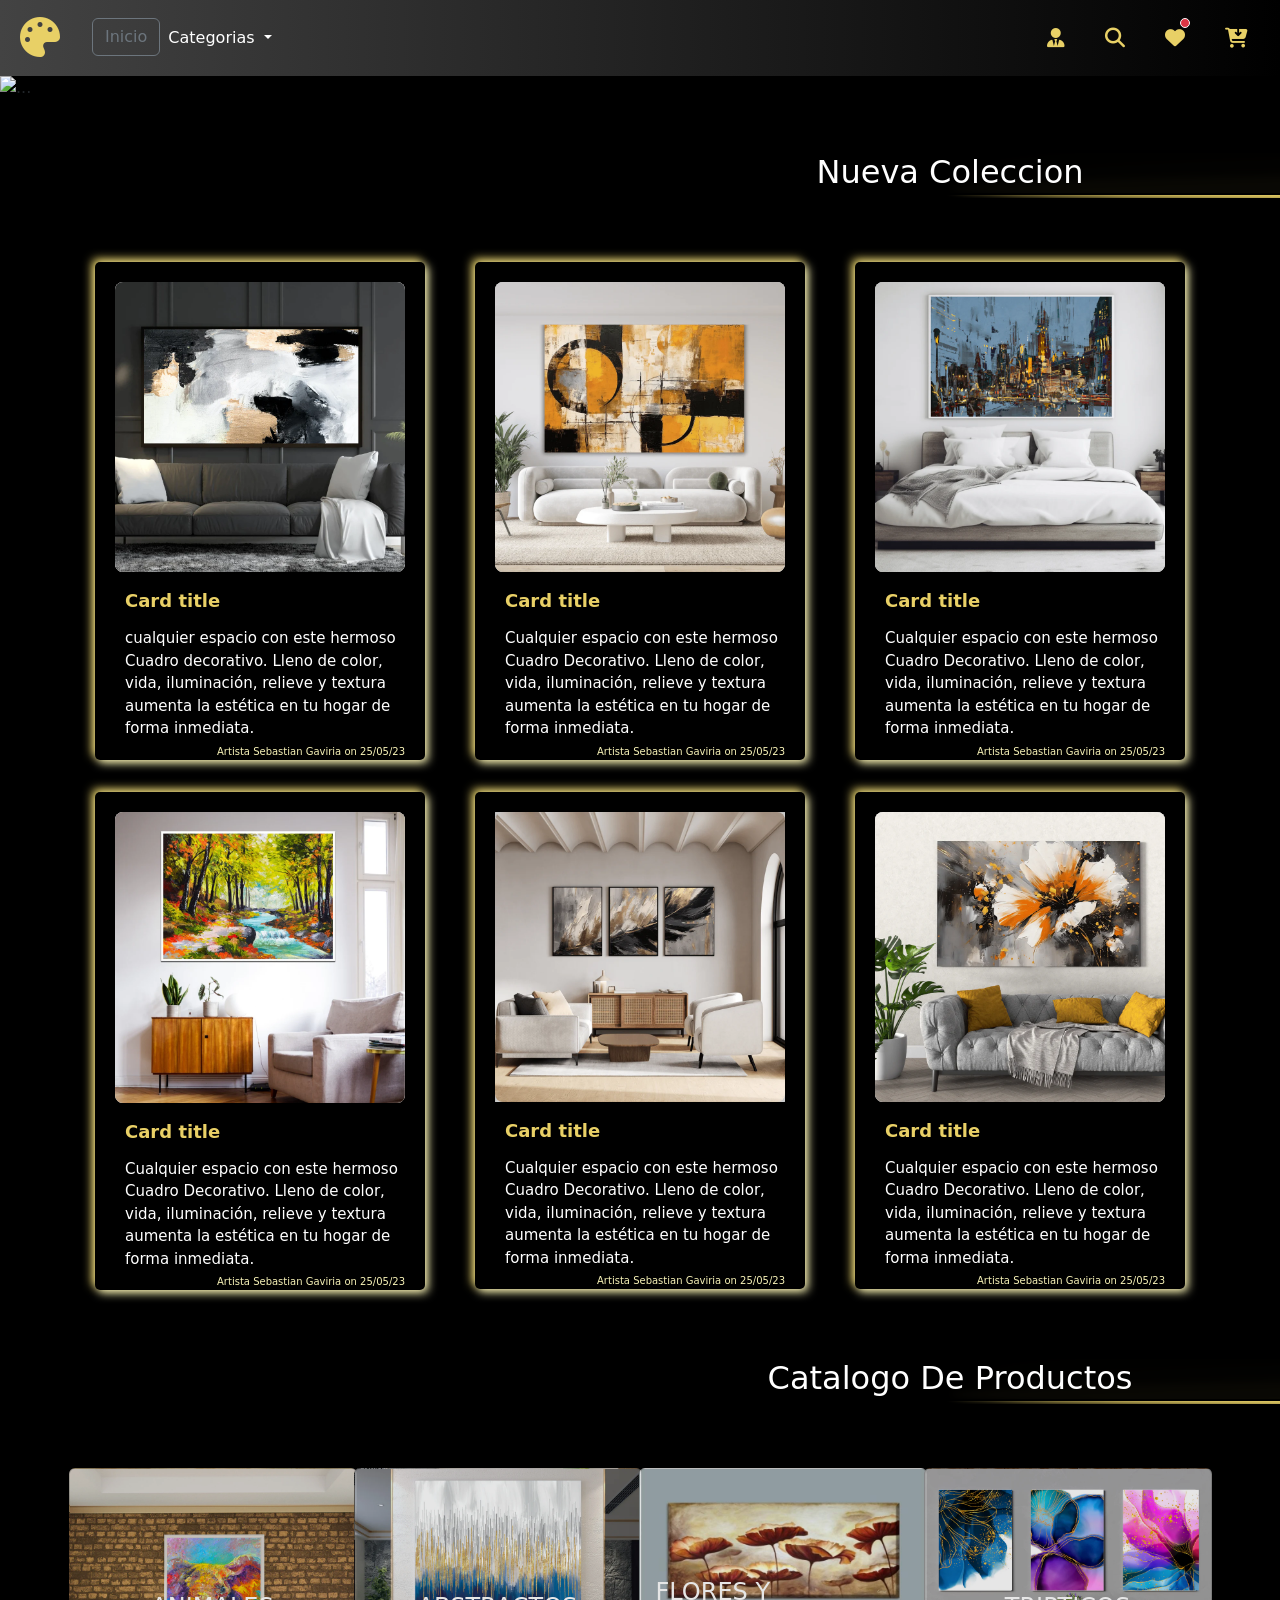
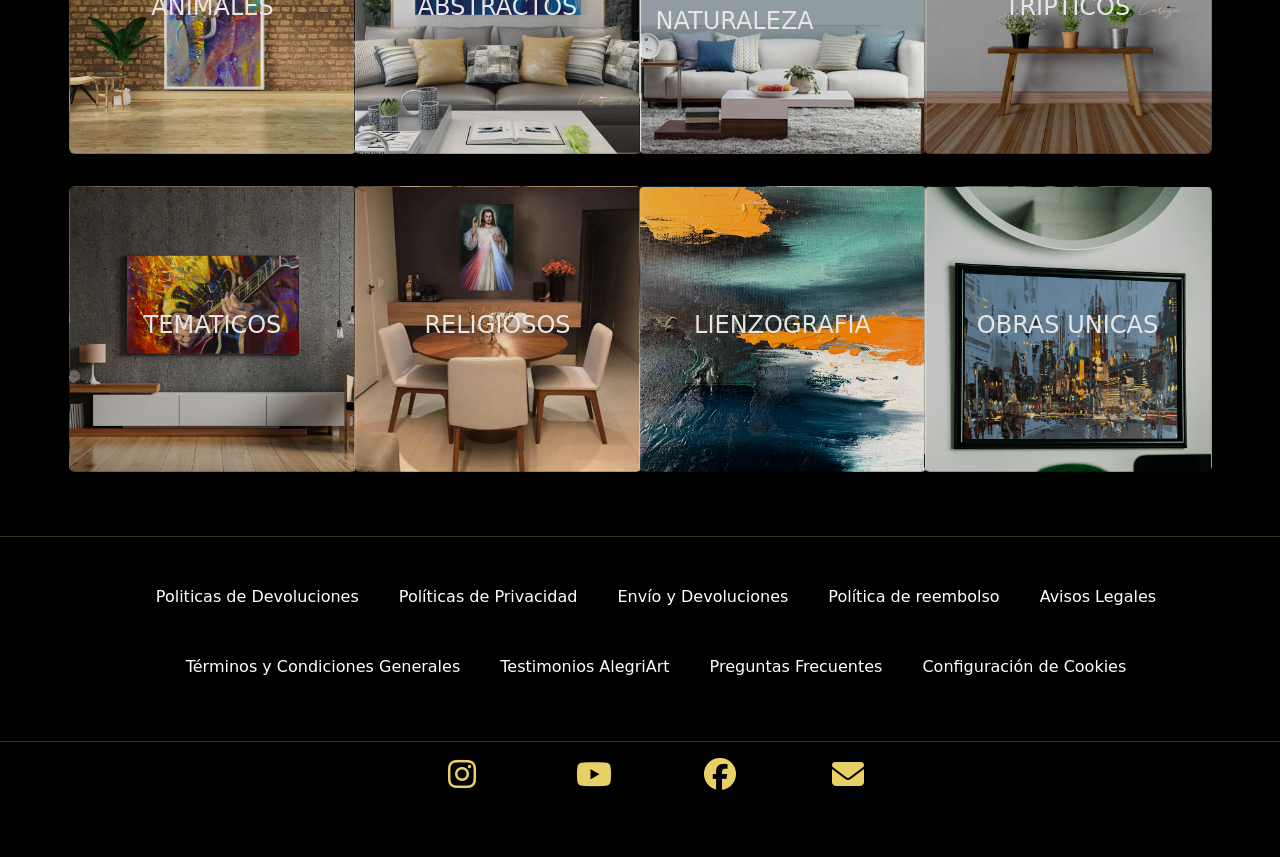
==== commit d0e26f60: "se termina responsive en pagina principal" ====
--- a/HTML/alegriArt.html
+++ b/HTML/alegriArt.html
@@ -15,9 +15,8 @@
 </head>
 
 <body class="bg-black">
-  <!-- Barra de navegacion-->
-
-  <nav class="navbar navbar-expand-lg bg-color-nav">
+  <!-- --------------------------------------------------------------------------Navbar------------------------------------------------------------------- -->
+  <nav class="navbar navbar-expand-lg bg-color-nav sticky-top">
     <div>
       <button class=" icon-style paleta align-i">
         <i class="fa-solid fa-palette"></i>
@@ -33,22 +32,22 @@
           <li class="nav-item">
             <a href="#"><button type="button" class="btn btn-outline-secondary">Inicio</button></a>
           </li>
-          <li class="nav-item dropdown btn-outline-secondary">
-            <a class="nav-link dropdown-toggle btn color-texto-nav" href="#" role="button" data-bs-toggle="dropdown"
-              aria-expanded="false">
+          <li class="nav-item dropdown">
+            <a class="nav-link dropdown-toggle text-white btn btn-outline-secondary" href="#" role="button"
+              data-bs-toggle="dropdown" aria-expanded="false">
               Categorias
             </a>
-            <ul class="dropdown-menu bg-col bg-color-nav">
-              <li><a class="dropdown-item ddcolor btn btn-outline-secondary" href="#">Animales</a>
+            <ul class="dropdown-menu bg-black">
+              <li><a class="dropdown-item ddcolor btn btn-outline-secondary" href="/HTML/listaDeProductos.html">Animales</a>
               </li>
-              <li><a class="dropdown-item ddcolor btn btn-outline-secondary" href="#">Abstractos</a></li>
-              <li><a class="dropdown-item ddcolor btn btn-outline-secondary" href="#">Flores y
+              <li><a class="dropdown-item ddcolor btn btn-outline-secondary" href="/HTML/listaDeProductos.html">Abstractos</a></li>
+              <li><a class="dropdown-item ddcolor btn btn-outline-secondary" href="/HTML/listaDeProductos.html">Flores y
                   Naturaleza</a></li>
-              <li><a class="dropdown-item ddcolor btn btn-outline-secondary" href="#">Arte Religioso</a>
+              <li><a class="dropdown-item ddcolor btn btn-outline-secondary" href="/HTML/listaDeProductos.html">Arte Religioso</a>
               </li>
-              <li><a class="dropdown-item ddcolor btn btn-outline-secondary" href="#">Lienzografias</a>
+              <li><a class="dropdown-item ddcolor btn btn-outline-secondary" href="/HTML/listaDeProductos.html">Lienzografias</a>
               </li>
-              <li><a class="dropdown-item ddcolor btn btn-outline-secondary" href="#">Obras Únicas</a>
+              <li><a class="dropdown-item ddcolor btn btn-outline-secondary" href="/HTML/listaDeProductos.html">Obras Únicas</a>
               </li>
               <li>
                 <hr class="dropdown-divider">
@@ -58,64 +57,49 @@
           </li>
           <li class="nav-item d-none" id="cajaBuscador">
             <div class="input-group mb-3">
-              <span class="input-group-text" id="basic-addon1"><i class="fa-solid fa-magnifying-glass"></i></span>
+              <span class="input-group-text" id="basic-addon1">@</span>
               <input type="text" class="form-control" placeholder="Username" aria-label="Username"
                 aria-describedby="basic-addon1" style="width: 700px;">
-            <!--buscador interno-->
-            <div class="input-group mb-0">
-              <span class="input-group-text radio-caja bg-var pbi" id="basic-addon1">
-                <i class="fa-solid fa-magnifying-glass text-center" id="nav-color-item"></i></i>
-                <!-- icono lupa interna-->
-              </span>
-              <input type="text" class="form-control border border-warning-subtle" placeholder="busca en nuestra tienda"
-                aria-label="Username" aria-describedby="basic-addon1" style="width: 500px;">
             </div>
           </li>
         </ul>
 
-        <!--Iconos barra-->
+        <!--Iconos-->
         <div class="d-flex">
 
-          <div class="offcanvas offcanvas-start" tabindex="-1" id="offcanvasExample"
-            aria-labelledby="offcanvasExampleLabel">
-            <div class="dropdown mt-3">
-              <button class="btn dropdown-toggle" type="button" data-bs-toggle="dropdown">
-                <i class="fa-solid fa-user-tie dropdown-item-text modal-dialog modal-dialog-centered icon-style"></i>
-                <!--icono usuario-->
-              </button>
-              <ul class="dropdown-menu bg-black ddcolor bg-color-nav ">
-                <li><a class="dropdown-item ddcolor" href="#">Usuario</a></li>
-                <li><a class="dropdown-item ddcolor" href="#">Administrador</a></li>
-            </div>
-          </div>
-        </div>
-        <div>
-          <button class="icon-style" type="button" id="btnLupa" data-vista="no">
-            <i class="fa-solid fa-magnifying-glass"></i></i> <!--lupa-->
-          </button>
-        </div>
-        <div>
-          <button class="icon-style position-relative">
-            <i class="fa-solid fa-heart"></i></i> <!--favoritos-->
-            <span
-              class="position-absolute top-40 start-90 translate-middle p-1 bg-danger border border-light rounded-circle">
-              <span class="visually-hidden">New alerts</span>
-            </span>
-          </button>
-        </div>
-        <div>
-          <button class="icon-style">
-            <i class="fa-solid fa-cart-arrow-down"></i> <!--carrito de compras-->
-          </button>
-        </div>
-      </div>
-
-    </div>
+          <div>
+            <button class="icon-style">
+              <i class="fa-solid fa-user-tie"></i> <!--user-->
+            </button>
+          </div>
+          <div>
+            <button class="icon-style" type="button" id="btnLupa" data-vista="no">
+              <i class="fa-solid fa-magnifying-glass"></i></i> <!--lupa-->
+            </button>
+          </div>
+          <div>
+            <button class="icon-style position-relative">
+              <i class="fa-solid fa-heart"></i></i> <!--favoritos-->
+              <span
+                class="position-absolute top-40 start-90 translate-middle p-1 bg-danger border border-light rounded-circle">
+                <span class="visually-hidden">New alerts</span>
+              </span>
+            </button>
+          </div>
+          <div>
+            <button class="icon-style">
+              <i class="fa-solid fa-cart-arrow-down"></i> <!--carrito de compras-->
+            </button>
+          </div>
+        </div>
+
+      </div>
   </nav>
 
+
   <main id="bodyDiv">
 
-    <!-- ----------------------------------------------------------------------Slider--------------------------------------------------------------------- -->
+    <!-- -----------------------------------------------------------------------Slider--------------------------------------------------------------------- -->
     <div id="carouselExampleDark" class="carousel carousel-dark slide">
       <div class="carousel-indicators">
         <button type="button" data-bs-target="#carouselExampleDark" data-bs-slide-to="0" class="active"
@@ -161,19 +145,18 @@
         <span class="visually-hidden">Next</span>
       </button>
     </div>
-
+    <!-- -----------------------------------------------------------------------Seccion 1------------------------------------------------------------------ -->
     <div class="caro my-5">
       <div class="bga">
         <h2 class="text-white m-0 text-center">Nueva Coleccion</h2>
       </div>
       <div class="blob"></div>
     </div>
-
-
+    <!-- -----------------------------------------------------------------------Grilla 1------------------------------------------------------------------- -->
     <div class="container mb-5">
       <div class="row">
-        <div class="d-flex justify-content-center col-md-4 my-3">
-          <a class="text-decoration-none" href="#">
+        <div class="d-flex justify-content-center col-12 col-md-6 col-lg-4 my-3 ">
+          <a class="text-decoration-none" href="/HTML/descripcion.html">
             <div class="grillas bg-black ">
               <div class="grillas-image rounded-3"><img class="w-100 h-100 rounded-3" src="/img/lienzo.webp" alt="">
               </div>
@@ -187,22 +170,9 @@
             </div>
           </a>
         </div>
-        <div class="d-flex justify-content-center col-md-4 my-3">
-          <a class="text-decoration-none" href="#">
-            <div class="grillas bg-black">
-              <div class="grillas-image rounded-3"><img class="w-100 h-100 rounded-3" src="/img/img1.webp" alt=""></div>
-              <p class="grillas-title">Card title</p>
-              <p class="grillas-body text-white ">
-                Cualquier espacio con este hermoso Cuadro decorativo. Lleno de color, vida, iluminación, relieve y
-                textura, aumenta la estética en tu hogar de forma inmediata.
-              </p>
-              <p class="pieGrillas mt-1">Artista <span class="by-name">Sebastian Gaviria</span> on <span
-                  class="date">25/05/23</span></p>
-            </div>
-          </a>
-        </div>
-        <div class="d-flex justify-content-center col-md-4 my-3">
-          <a class="text-decoration-none" href="#">
+
+        <div class="d-flex justify-content-center col-12 col-md-6 col-lg-4 my-3">
+          <a class="text-decoration-none" href="/HTML/descripcion.html">
             <div class="grillas bg-black">
               <div class="grillas-image rounded-3"><img class="w-100 h-100 rounded-3" src="/img/obras.webp" alt="">
               </div>
@@ -216,8 +186,9 @@
             </div>
           </a>
         </div>
-        <div class="d-flex justify-content-center col-md-4 my-3">
-          <a class="text-decoration-none" href="#">
+
+        <div class="d-flex justify-content-center col-12 col-md-6 col-lg-4 my-3">
+          <a class="text-decoration-none" href="/HTML/descripcion.html">
             <div class="grillas bg-black">
               <div class="grillas-image rounded-3"><img class="w-100 h-100 rounded-3" src="/img/obras1.webp" alt="">
               </div>
@@ -231,8 +202,9 @@
             </div>
           </a>
         </div>
-        <div class="d-flex justify-content-center col-md-4 my-3">
-          <a class="text-decoration-none" href="#">
+
+        <div class="d-flex justify-content-center col-12 col-md-6 col-lg-4 my-3">
+          <a class="text-decoration-none" href="/HTML/descripcion.html">
             <div class="grillas bg-black">
               <div class="grillas-image rounded-3"><img class="w-100 h-100 rounded-3" src="/img/grilla1.webp" alt="">
               </div>
@@ -246,8 +218,9 @@
             </div>
           </a>
         </div>
-        <div class="d-flex justify-content-center col-md-4 my-3">
-          <a class="text-decoration-none" href="#">
+
+        <div class="d-flex justify-content-center col-12 col-md-6 col-lg-4 my-3">
+          <a class="text-decoration-none" href="/HTML/descripcion.html">
             <div class="grillas bg-black">
               <div class="grillas-image"><img class="w-100 h-100 rounded-3" src="/img/img1.webp" alt=""></div>
               <p class="grillas-title">Card title</p>
@@ -260,8 +233,9 @@
             </div>
           </a>
         </div>
-        <div class="d-flex justify-content-center col-md-4 my-3">
-          <a class="text-decoration-none" href="">
+        
+        <div class="d-flex justify-content-center col-12 col-md-6 col-lg-4 my-3">
+          <a class="text-decoration-none" href="/HTML/descripcion.html">
             <div class="grillas bg-black">
               <div class="grillas-image rounded-3"><img class="w-100 h-100 rounded-3" src="/img/grilla2.webp" alt="">
               </div>
@@ -277,19 +251,18 @@
         </div>
       </div>
     </div>
-
+    <!-- -----------------------------------------------------------------------Seccion 2----------------------------------------------------------------- -->
     <div class="caro my-5">
       <div class="bga">
         <h2 class="text-white m-0 text-center">Catalogo De Productos</h2>
       </div>
       <div class="blob"></div>
     </div>
-
-
+    <!-- ------------------------------------------------------------------------Grilla 2------------------------------------------------------------------ -->
     <section class="container my-5">
       <div class="row">
-        <div class="d-flex justify-content-center col-md-3 my-3">
-          <a class=" text-decoration-none" href="https://google.com">
+        <div class="d-flex justify-content-center col-12 col-md-6 col-lg-4 col-xl-3 my-3">
+          <a class=" text-decoration-none" href="/HTML/listaDeProductos.html">
             <div class="card secciones animales bg-black" style="width: 18rem;">
               <div class="card-body W-100 d-flex justify-content-center align-items-center">
                 <H6 class="text-white fw-light fs-4">ANIMALES</H6>
@@ -298,8 +271,8 @@
           </a>
         </div>
 
-        <div class="d-flex justify-content-center col-md-3 my-3">
-          <a class=" text-decoration-none" href="https://google.com">
+        <div class="d-flex justify-content-center col-12 col-md-6 col-lg-4 col-xl-3 my-3">
+          <a class=" text-decoration-none" href="/HTML/listaDeProductos.html">
             <div class="card secciones abstractos bg-black" style="width: 18rem;">
               <div class="card-body W-100 d-flex justify-content-center align-items-center">
                 <H6 class="text-white fw-light fs-4">ABSTRACTOS</H6>
@@ -308,8 +281,8 @@
           </a>
         </div>
 
-        <div class="d-flex justify-content-center col-md-3 my-3">
-          <a class=" text-decoration-none" href="https://google.com">
+        <div class="d-flex justify-content-center col-12 col-md-6 col-lg-4 col-xl-3 my-3">
+          <a class=" text-decoration-none" href="/HTML/listaDeProductos.html">
             <div class="card secciones flores bg-black" style="width: 18rem;">
               <div class="card-body W-100 d-flex justify-content-center align-items-center">
                 <H6 class="text-white fw-light fs-4">FLORES Y NATURALEZA</H6>
@@ -318,8 +291,8 @@
           </a>
         </div>
 
-        <div class="d-flex justify-content-center col-md-3 my-3">
-          <a class=" text-decoration-none" href="https://google.com">
+        <div class="d-flex justify-content-center col-12 col-md-6 col-lg-4 col-xl-3 my-3">
+          <a class=" text-decoration-none" href="/HTML/listaDeProductos.html">
             <div class="card secciones tripticos bg-black" style="width: 18rem;">
               <div class="card-body W-100 d-flex justify-content-center align-items-center">
                 <H6 class="text-white fw-light fs-4">TRIPTICOS</H6>
@@ -328,8 +301,8 @@
           </a>
         </div>
 
-        <div class="d-flex justify-content-center col-md-3 my-3">
-          <a class=" text-decoration-none" href="https://google.com">
+        <div class="d-flex justify-content-center col-12 col-md-6 col-lg-4 col-xl-3 my-3">
+          <a class=" text-decoration-none" href="/HTML/listaDeProductos.html">
             <div class="card secciones tematicos bg-black" style="width: 18rem;">
               <div class="card-body W-100 d-flex justify-content-center align-items-center">
                 <H6 class="text-white fw-light fs-4">TEMATICOS</H6>
@@ -338,8 +311,8 @@
           </a>
         </div>
 
-        <div class="d-flex justify-content-center col-md-3 my-3">
-          <a class=" text-decoration-none" href="https://google.com">
+        <div class="d-flex justify-content-center col-12 col-md-6 col-lg-4 col-xl-3 my-3">
+          <a class=" text-decoration-none" href="/HTML/listaDeProductos.html">
             <div class="card secciones religiosos bg-black" style="width: 18rem;">
               <div class="card-body W-100 d-flex justify-content-center align-items-center">
                 <H6 class="text-white fw-light fs-4">RELIGIOSOS</H6>
@@ -348,8 +321,8 @@
           </a>
         </div>
 
-        <div class="d-flex justify-content-center col-md-3 my-3">
-          <a class=" text-decoration-none" href="https://google.com">
+        <div class="d-flex justify-content-center col-12 col-md-6 col-lg-4 col-xl-3 my-3">
+          <a class=" text-decoration-none" href="/HTML/listaDeProductos.html">
             <div class="card secciones lienzo bg-black" style="width: 18rem;">
               <div class="card-body W-100 d-flex justify-content-center align-items-center">
                 <H6 class="text-white fw-light fs-4">LIENZOGRAFIA</H6>
@@ -358,8 +331,8 @@
           </a>
         </div>
 
-        <div class="d-flex justify-content-center col-md-3 my-3">
-          <a class=" text-decoration-none" href="https://google.com">
+        <div class="d-flex justify-content-center col-12 col-md-6 col-lg-4 col-xl-3 my-3">
+          <a class=" text-decoration-none" href="/HTML/listaDeProductos.html">
             <div class="card secciones obras bg-black" style="width: 18rem;">
               <div class="card-body W-100 d-flex justify-content-center align-items-center">
                 <H6 class="text-white fw-light fs-4">OBRAS UNICAS </H6>
@@ -370,7 +343,7 @@
 
       </div>
     </section>
-
+    <!-- ------------------------------------------------------------------------Footer------------------------------------------------------------------- -->
     <footer>
 
       <hr class="linea-separacion">
@@ -432,7 +405,7 @@
 
 
   </main>
-
+    <!-- ------------------------------------------------------------------------Scripts------------------------------------------------------------------- -->
   <script src="../js/code.js"></script>
   <script src="https://cdn.jsdelivr.net/npm/bootstrap@5.3.2/dist/js/bootstrap.bundle.min.js"
     integrity="sha384-C6RzsynM9kWDrMNeT87bh95OGNyZPhcTNXj1NW7RuBCsyN/o0jlpcV8Qyq46cDfL"
@@ -440,4 +413,4 @@
 
 </body>
 
-</html>
+</html>
--- a/CSS/stilo.css
+++ b/CSS/stilo.css
@@ -229,8 +229,8 @@
 .caro {
   position: relative;
   width: 1900px;
-  height: 55px;
-  border-radius: 14px;
+  height: 50px;
+  border-radius: 15px;
   z-index: -1;
   overflow: hidden;
   display: flex;
@@ -244,11 +244,11 @@
     top: 5px;
     left: 5px;
     width: 1890px;
-    height: 45px;
+    height: 40px;
     z-index: 2;
     background: rgba(0, 0, 0, 0.95);
     backdrop-filter: blur(24px);
-    border-radius: 7px;
+    border-radius: 10px;
     overflow: hidden;
     outline: 2px solid rgb(0, 0, 0);
 }
@@ -287,3 +287,22 @@
         transform: translate(-100%, -100%) translate3d(0, 0, 0);
     }
 }
+
+
+/* --------------------------------responsive------------------------- */
+
+@media (max-width: 1000px) {
+    #carouselExampleDark {
+    display:none}
+}
+
+@media (max-width: 1200px) {
+    .bga {
+    width: 98vw;
+
+    }
+    .caro {
+    width: 98vw;
+    }
+
+}
